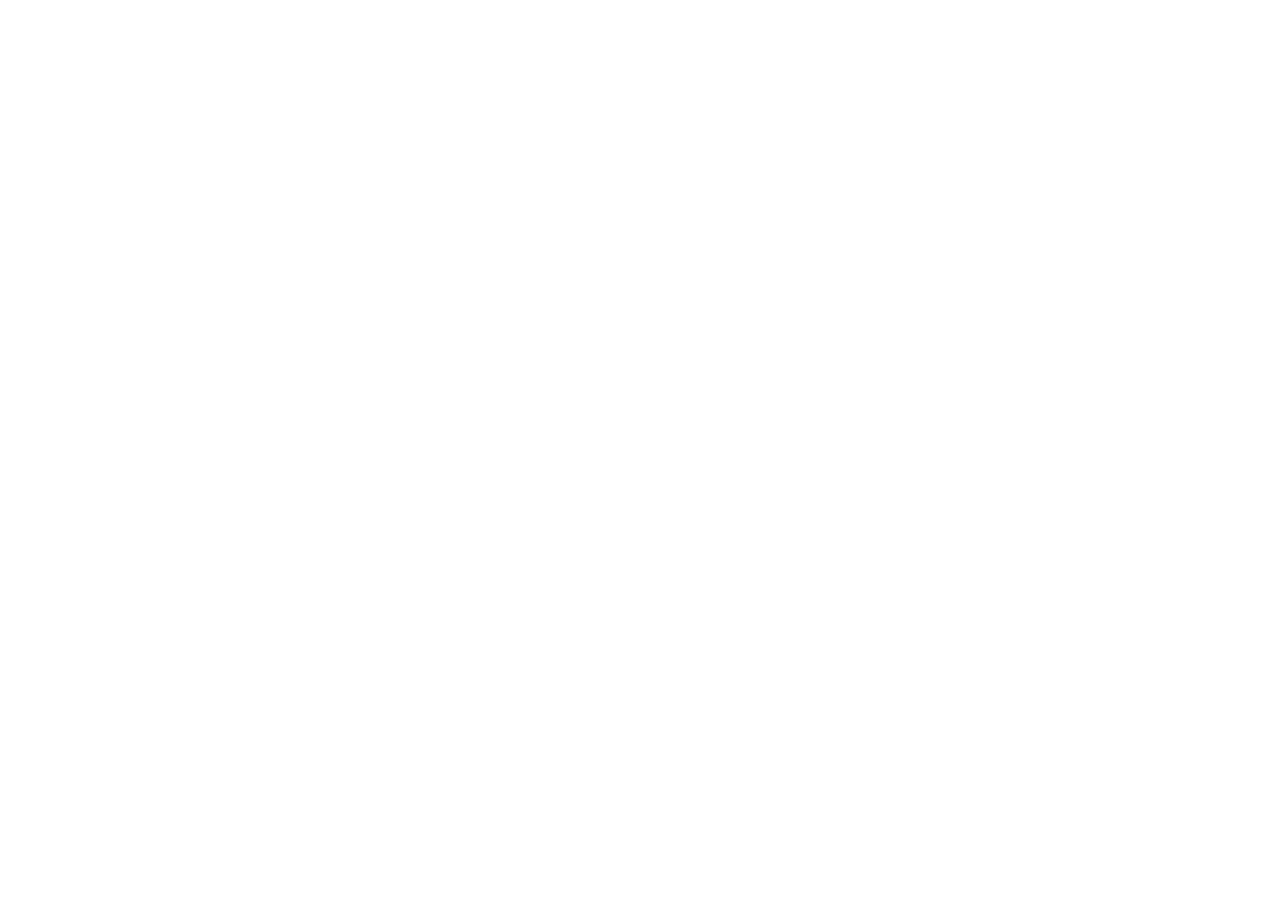
==== portfolio.html @ fffdc860 "название страници" ====
<!DOCTYPE html>
<html lang="en">
  <head>
    <meta charset="UTF-8" />
    <meta http-equiv="X-UA-Compatible" content="IE=edge" />
    <meta name="viewport" content="width=device-width, initial-scale=1.0" />
    <title>Портфолио</title>
  </head>
  <body></body>
</html>
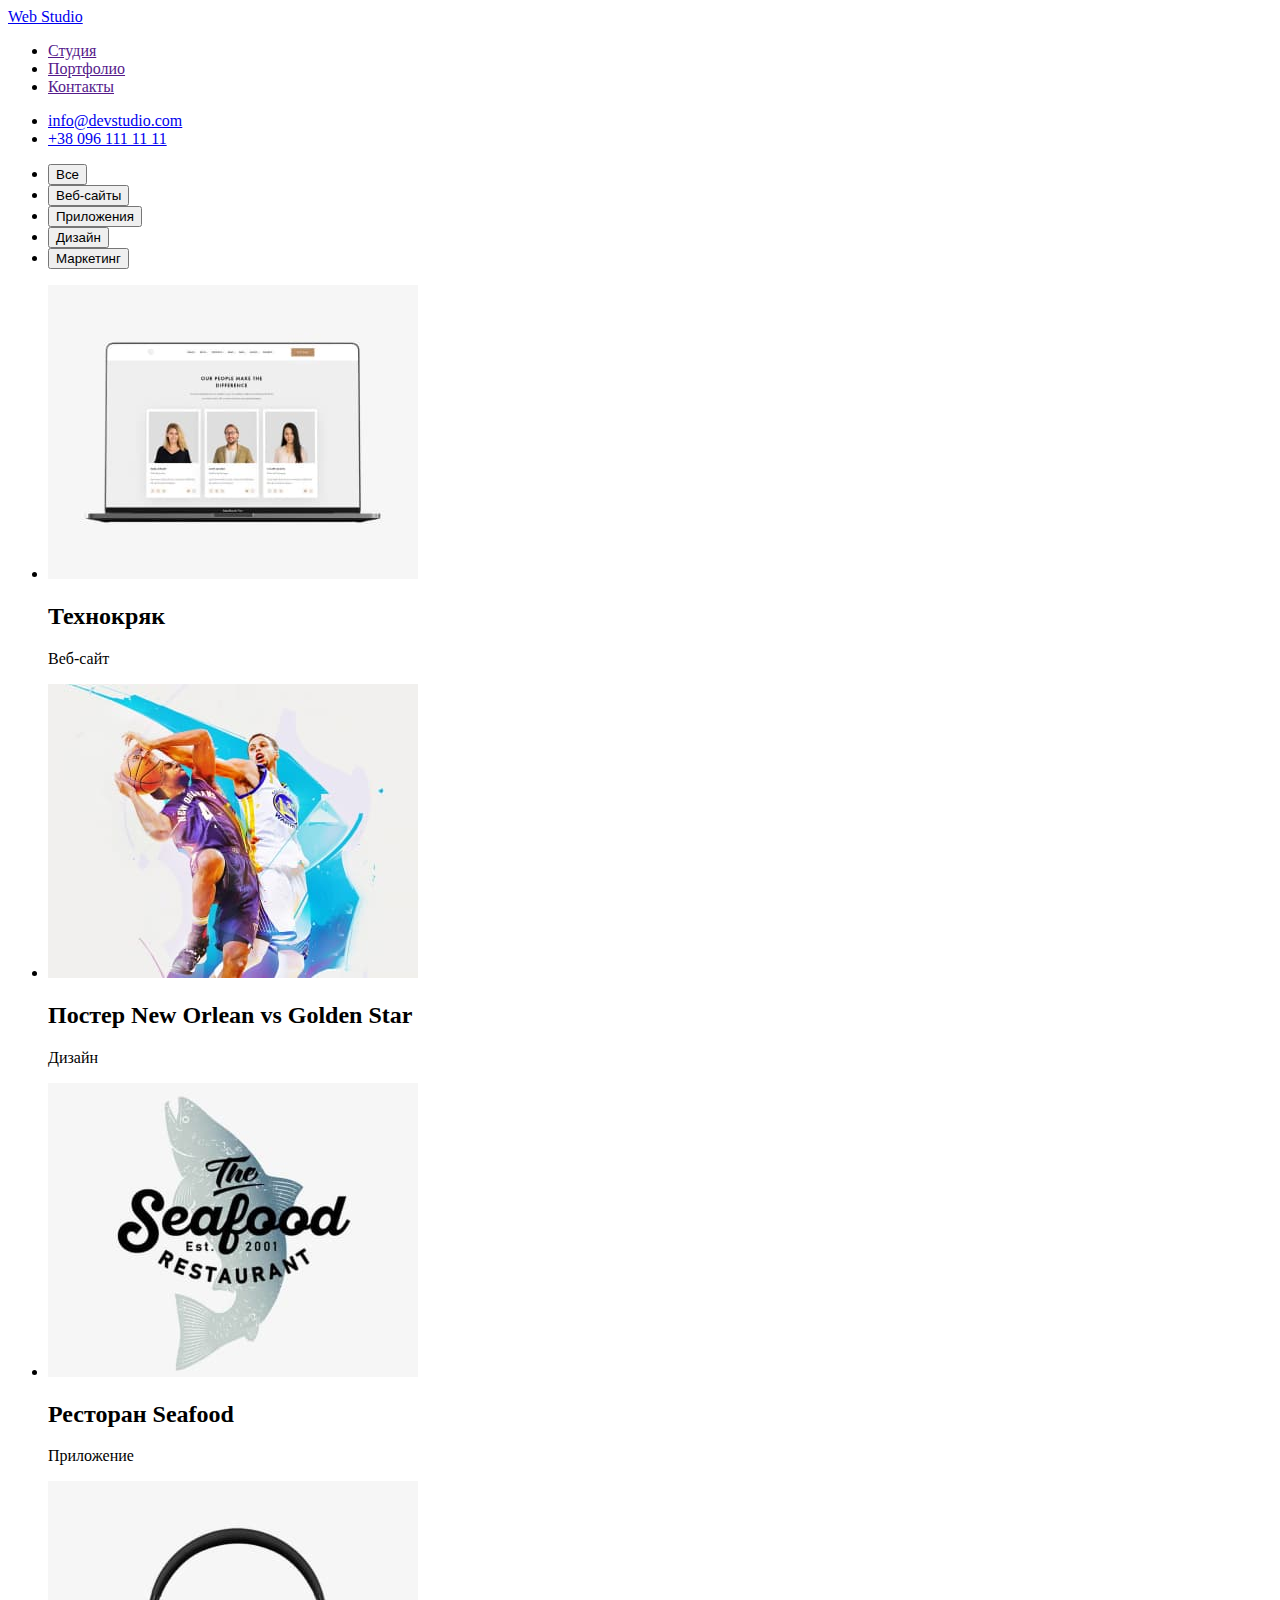
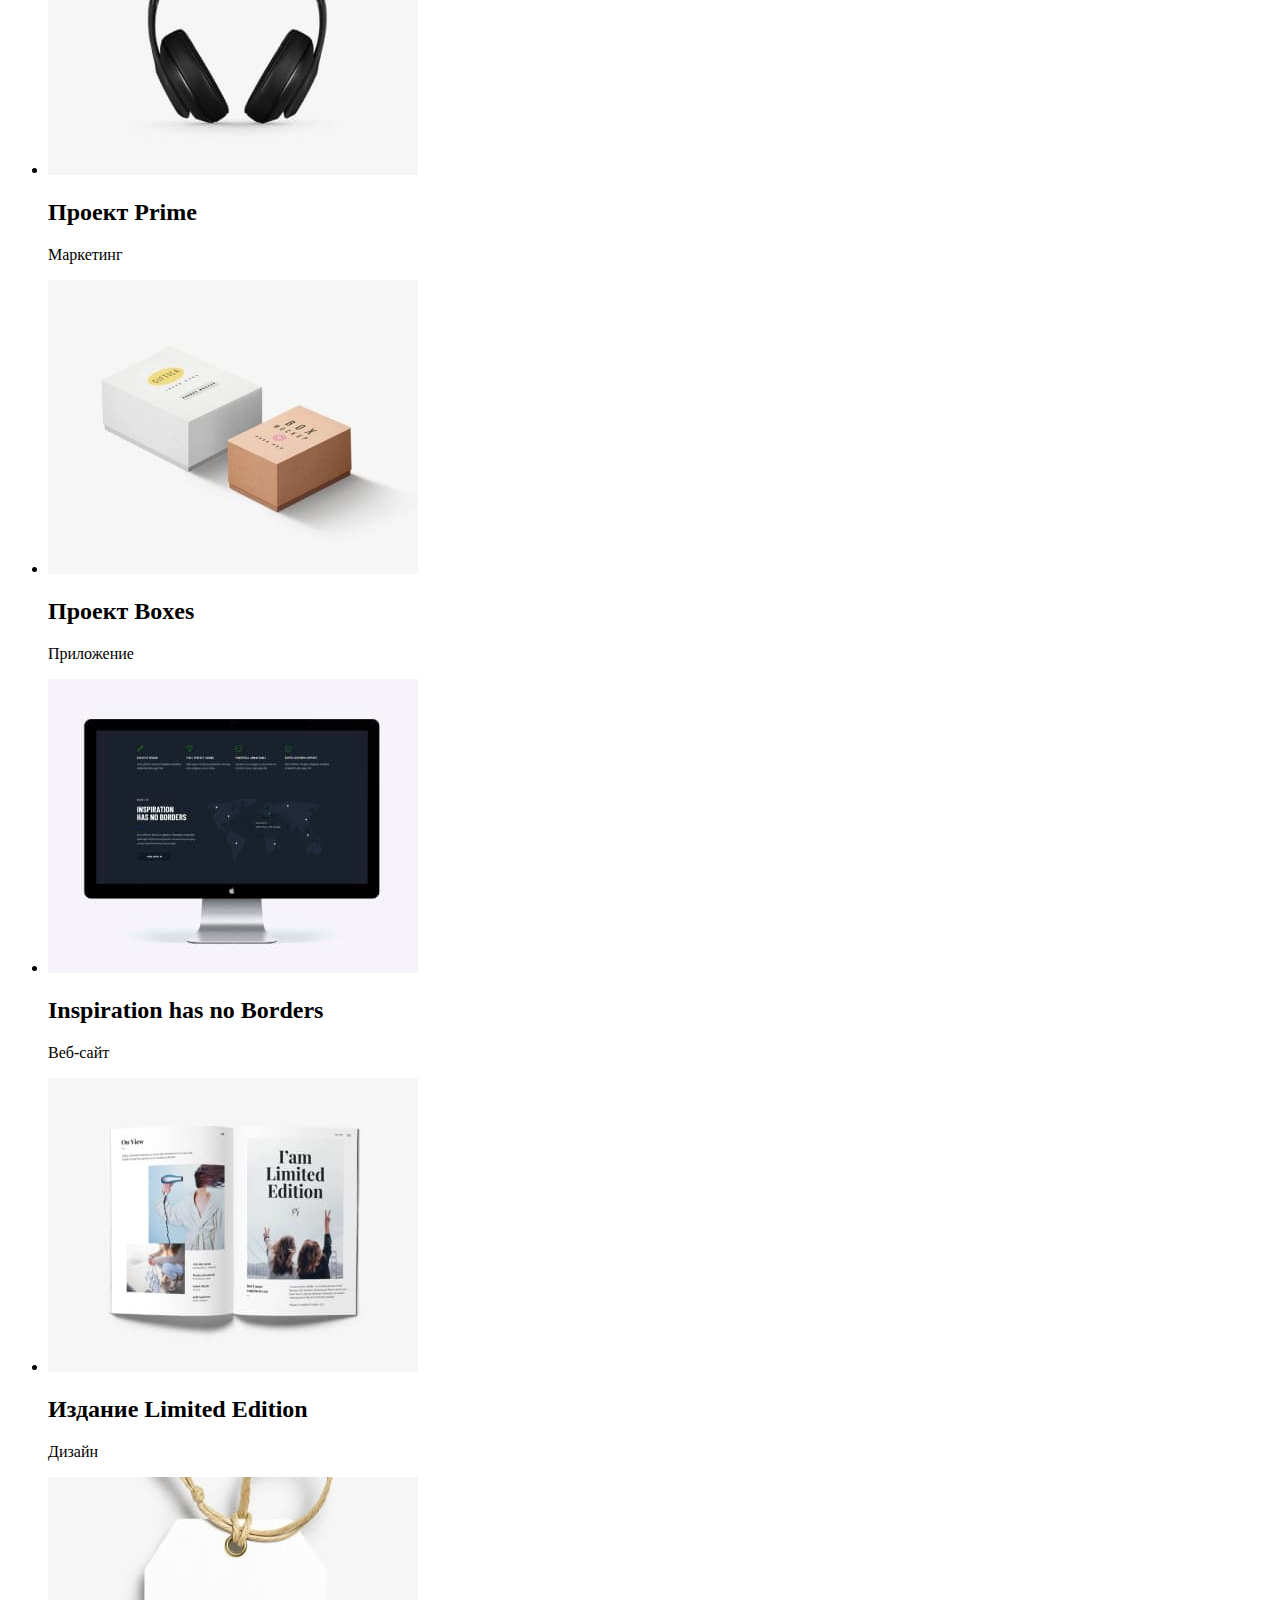
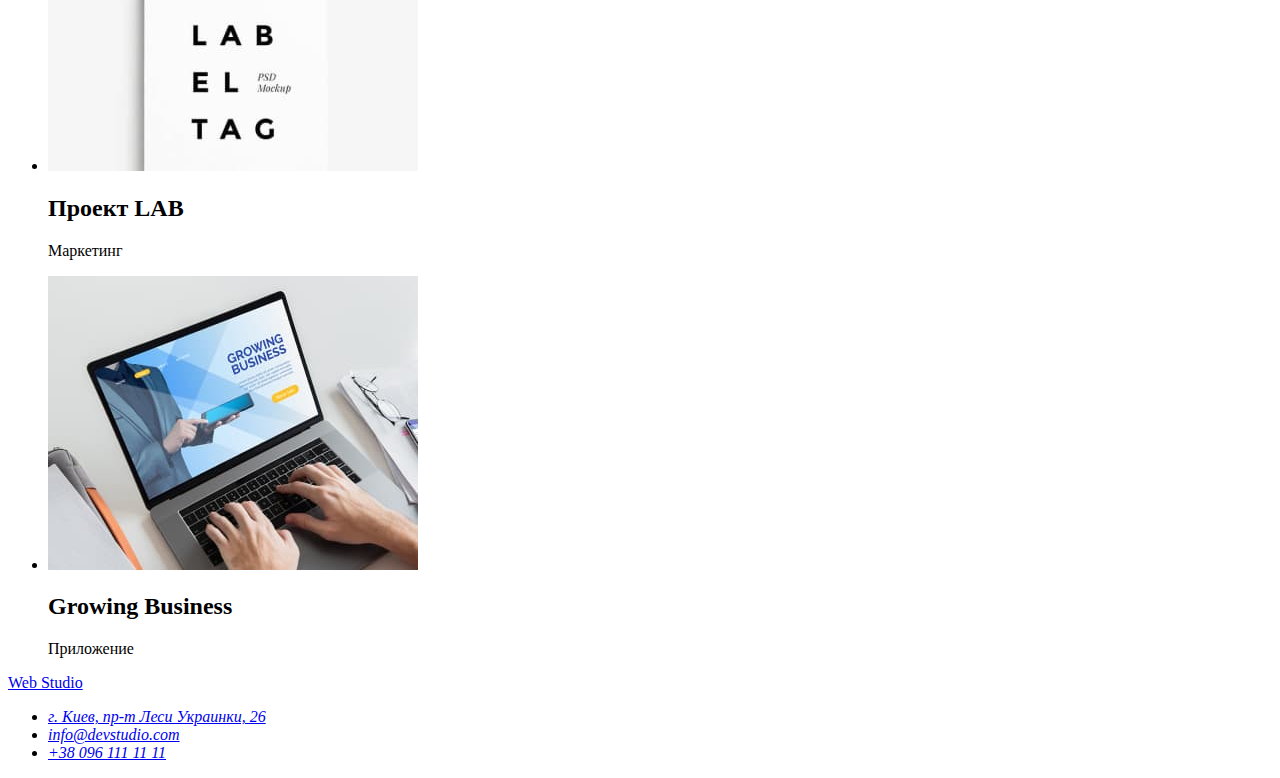
==== commit 1a9ee59e: "добавились картинки" ====
--- a/portfolio.html
+++ b/portfolio.html
@@ -1,10 +1,99 @@
 <!DOCTYPE html>
-<html lang="en">
+<html lang="ru">
   <head>
     <meta charset="UTF-8" />
     <meta http-equiv="X-UA-Compatible" content="IE=edge" />
     <meta name="viewport" content="width=device-width, initial-scale=1.0" />
     <title>Портфолио</title>
   </head>
-  <body></body>
+  <body>
+    <!--шапка сайта-->
+    <header>
+      <nav>
+        <a href="/">Web Studio</a>
+        <ul>
+          <li><a href="">Студия</a></li>
+          <li><a href="">Портфолио</a></li>
+          <li><a href="">Контакты</a></li>
+        </ul>
+      </nav>
+      <ul>
+        <li><a href="mailto:info@devstudio.com">info@devstudio.com</a></li>
+        <li><a href="tel:+380961111111">+38 096 111 11 11</a></li>
+      </ul>
+    </header>
+    <!--секция фото-->
+    <section>
+      <ul>
+        <li><button type="button">Все</button></li>
+        <li><button type="button">Веб-сайты</button></li>
+        <li><button type="button">Приложения</button></li>
+        <li><button type="button">Дизайн</button></li>
+        <li><button type="button">Маркетинг</button></li>
+      </ul>
+      <ul>
+        <li>
+          <img src="./images/port1.jpg" alt="ноутбук" width="370" />
+          <h2>Технокряк</h2>
+          <p>Веб-сайт</p>
+        </li>
+        <li>
+          <img src="./images/port2.jpg" alt="парни играющие в баскетбол" width="370" />
+          <h2>Постер New Orlean vs Golden Star</h2>
+          <p>Дизайн</p>
+        </li>
+        <li>
+          <img src="./images/port3.jpg" alt="лого ресторана морепродуктов" width="370" />
+          <h2>Ресторан Seafood</h2>
+          <p>Приложение</p>
+        </li>
+        <li>
+          <img src="./images/port4.jpg" alt="наушники" width="370" />
+          <h2>Проект Prime</h2>
+          <p>Маркетинг</p>
+        </li>
+        <li>
+          <img src="./images/port5.jpg" alt="коробки" width="370" />
+          <h2>Проект Boxes</h2>
+          <p>Приложение</p>
+        </li>
+        <li>
+          <img src="./images/port6.jpg" alt="монитор компьютера" width="370" />
+          <h2>Inspiration has no Borders</h2>
+          <p>Веб-сайт</p>
+        </li>
+        <li>
+          <img src="./images/port7.jpg" alt="журнал" width="370" />
+          <h2>Издание Limited Edition</h2>
+          <p>Дизайн</p>
+        </li>
+        <li>
+          <img src="./images/port8.jpg" alt="бирка" width="370" />
+          <h2>Проект LAB</h2>
+          <p>Маркетинг</p>
+        </li>
+        <li>
+          <img src="./images/port9.jpg" alt="руки печатают на ноутбуке" width="370" />
+          <h2>Growing Business</h2>
+          <p>Приложение</p>
+        </li>
+      </ul>
+    </section>
+    <!--подвал-->
+    <footer>
+      <a href="/">Web Studio</a>
+      <address>
+        <ul>
+          <li>
+            <a
+              href="https://www.google.com.ua/maps/place/%D0%B1%D1%83%D0%BB.+%D0%9B%D0%B5%D1%81%D0%B8+%D0%A3%D0%BA%D1%80%D0%B0%D0%B8%D0%BD%D0%BA%D0%B8,+26,+%D0%9A%D0%B8%D0%B5%D0%B2,+02000/@50.4265841,30.5361971,17z/data=!3m1!4b1!4m5!3m4!1s0x40d4cf0e033ecbe9:0x57a4dffefec77da0!8m2!3d50.4265807!4d30.5383858?hl=ru"
+              >г. Киев, пр-т Леси Украинки, 26</a
+            >
+          </li>
+          <li><a href="mailto:info@devstudio.com">info@devstudio.com</a></li>
+          <li><a href="tel:+380961111111">+38 096 111 11 11</a></li>
+        </ul>
+      </address>
+    </footer>
+  </body>
 </html>
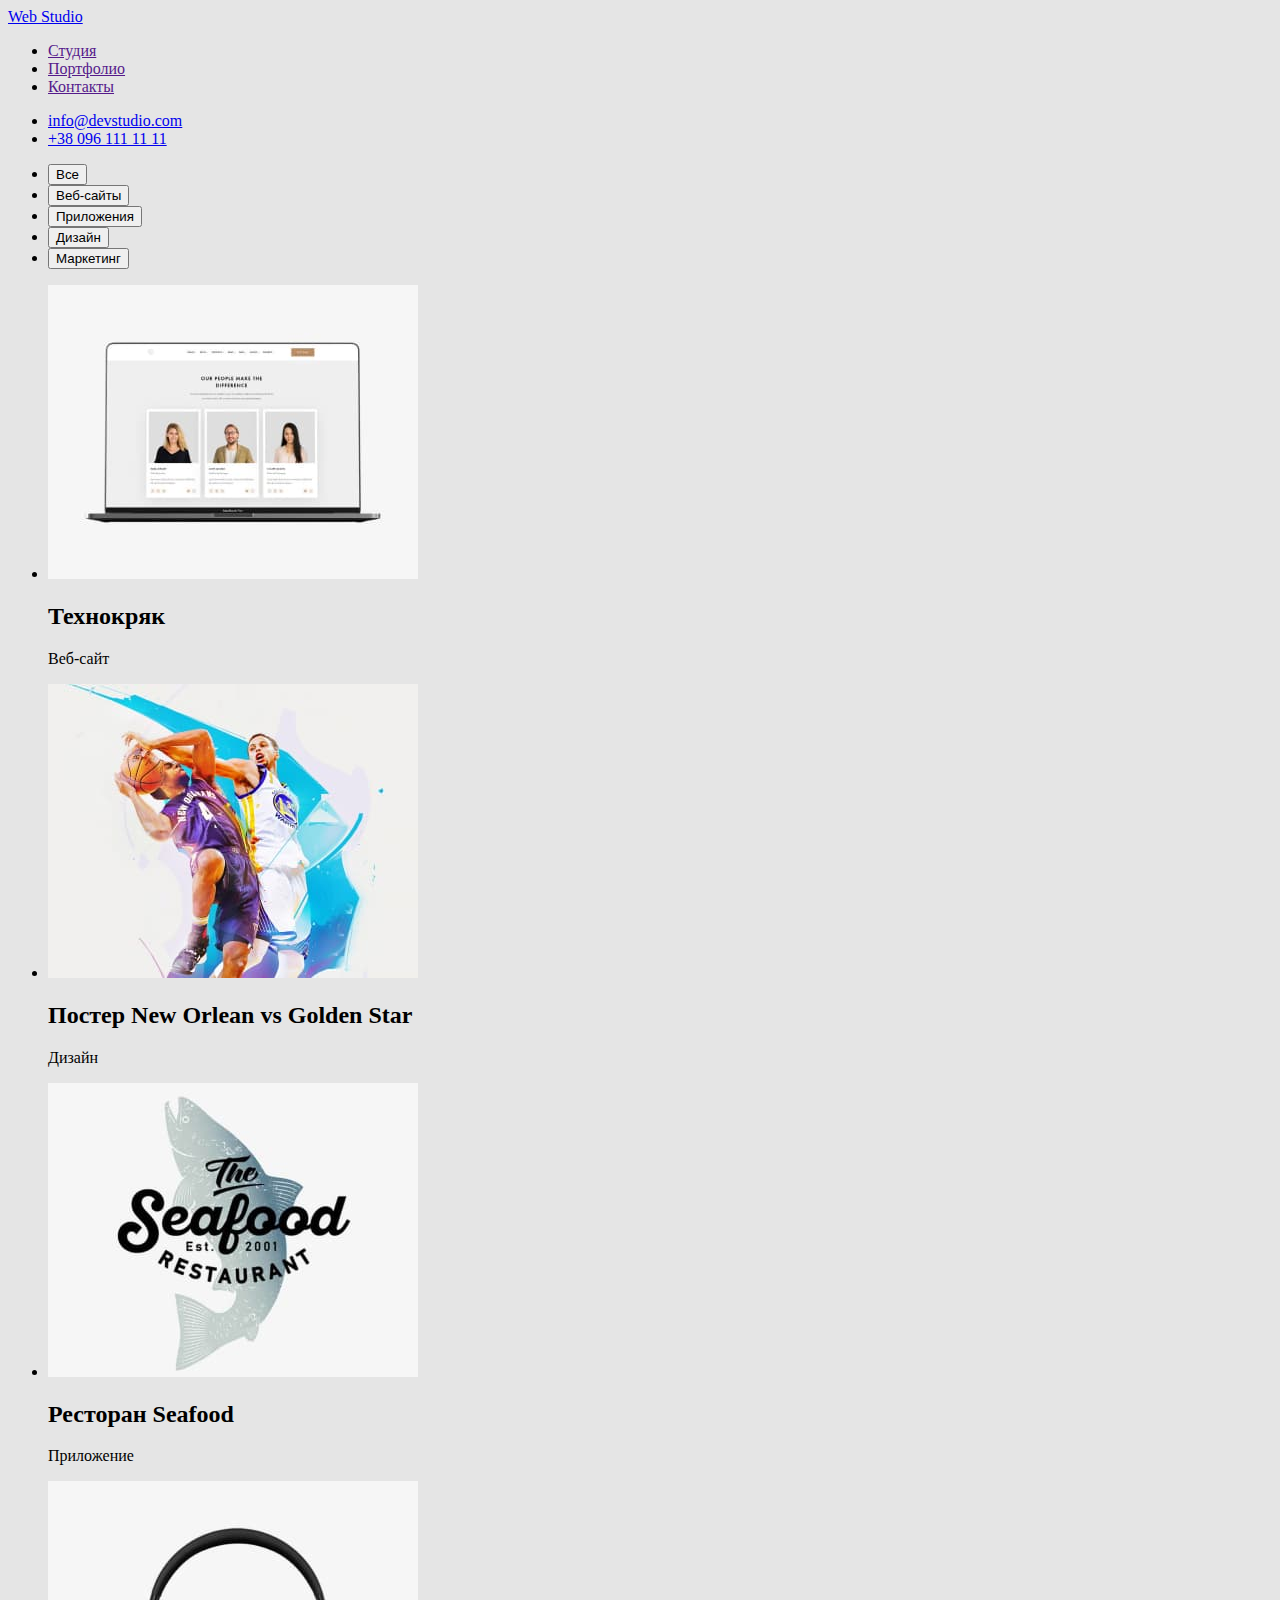
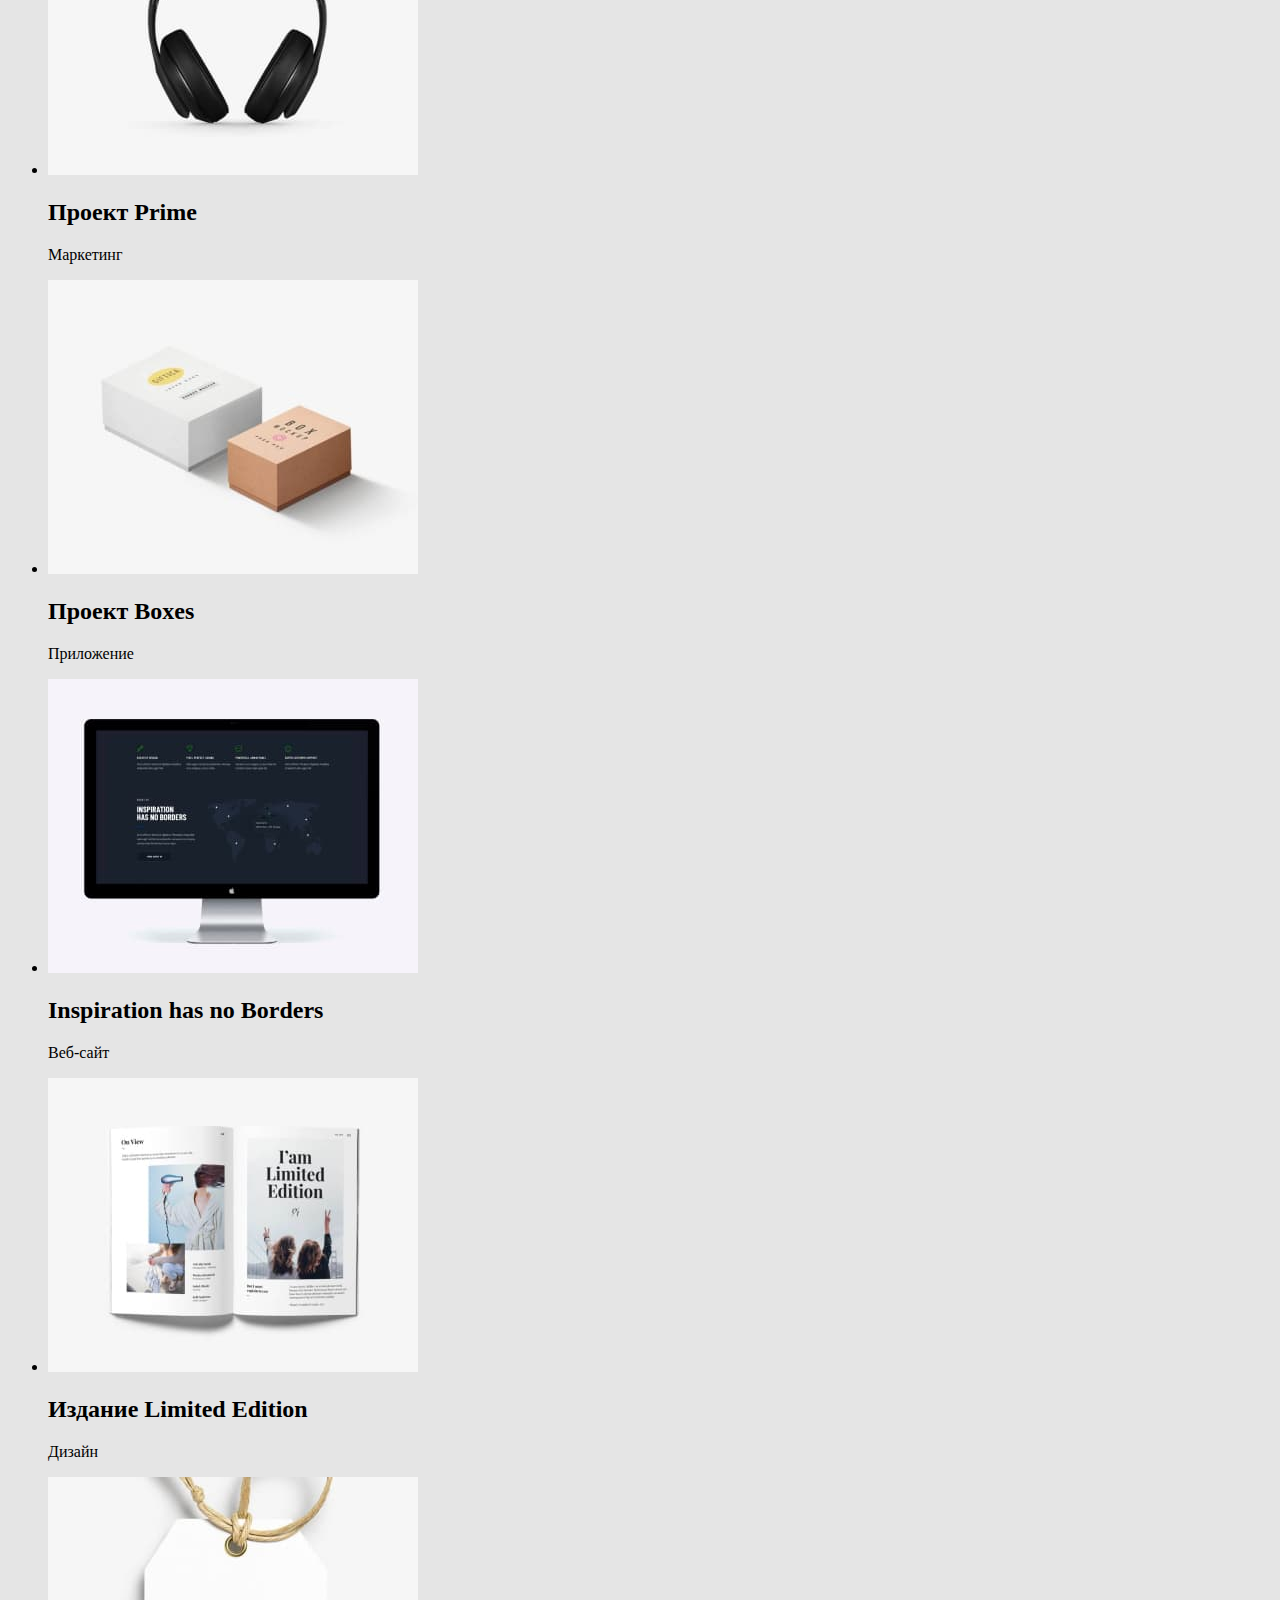
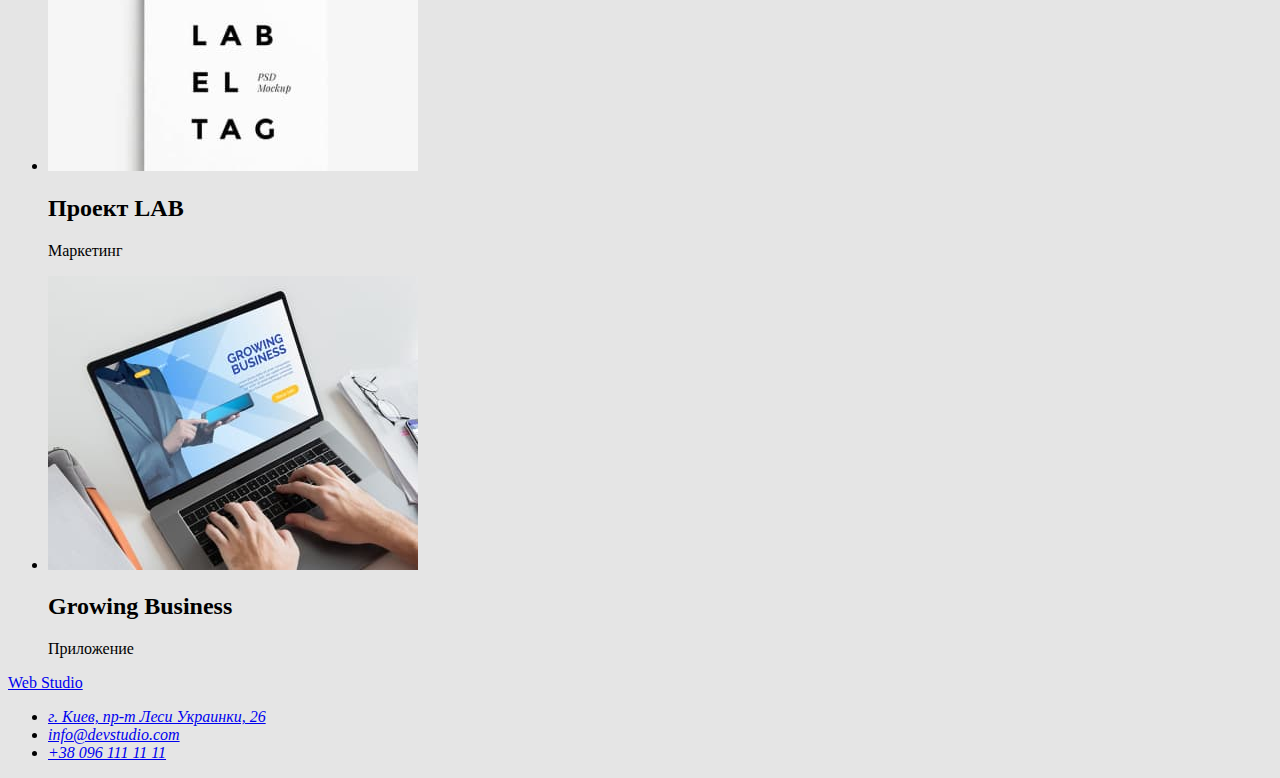
==== commit bf447622: "подключение css" ====
--- a/portfolio.html
+++ b/portfolio.html
@@ -5,6 +5,7 @@
     <meta http-equiv="X-UA-Compatible" content="IE=edge" />
     <meta name="viewport" content="width=device-width, initial-scale=1.0" />
     <title>Портфолио</title>
+    <link rel="stylesheet" href="./css/styles.css" />
   </head>
   <body>
     <!--шапка сайта-->
@@ -24,6 +25,8 @@
     </header>
     <!--секция фото-->
     <section>
+      <!-- заголовок скрыт -->
+      <h1 hidden>Наши проекты</h1>
       <ul>
         <li><button type="button">Все</button></li>
         <li><button type="button">Веб-сайты</button></li>
--- a/css/styles.css
+++ b/css/styles.css
@@ -0,0 +1,18 @@
+/* hero #ffffff */
+/* #212121 section title */
+/* text #757575 
+button color #2196F3 and header nav 
+
+footer #ffffff 60%
+fill footer and hero #2F303A
+*/
+
+/* font roboto */
+:root {
+  --primery-text-color: #212121;
+  --second-text-color: #757575;
+}
+
+body {
+  background-color: #e5e5e5;
+}
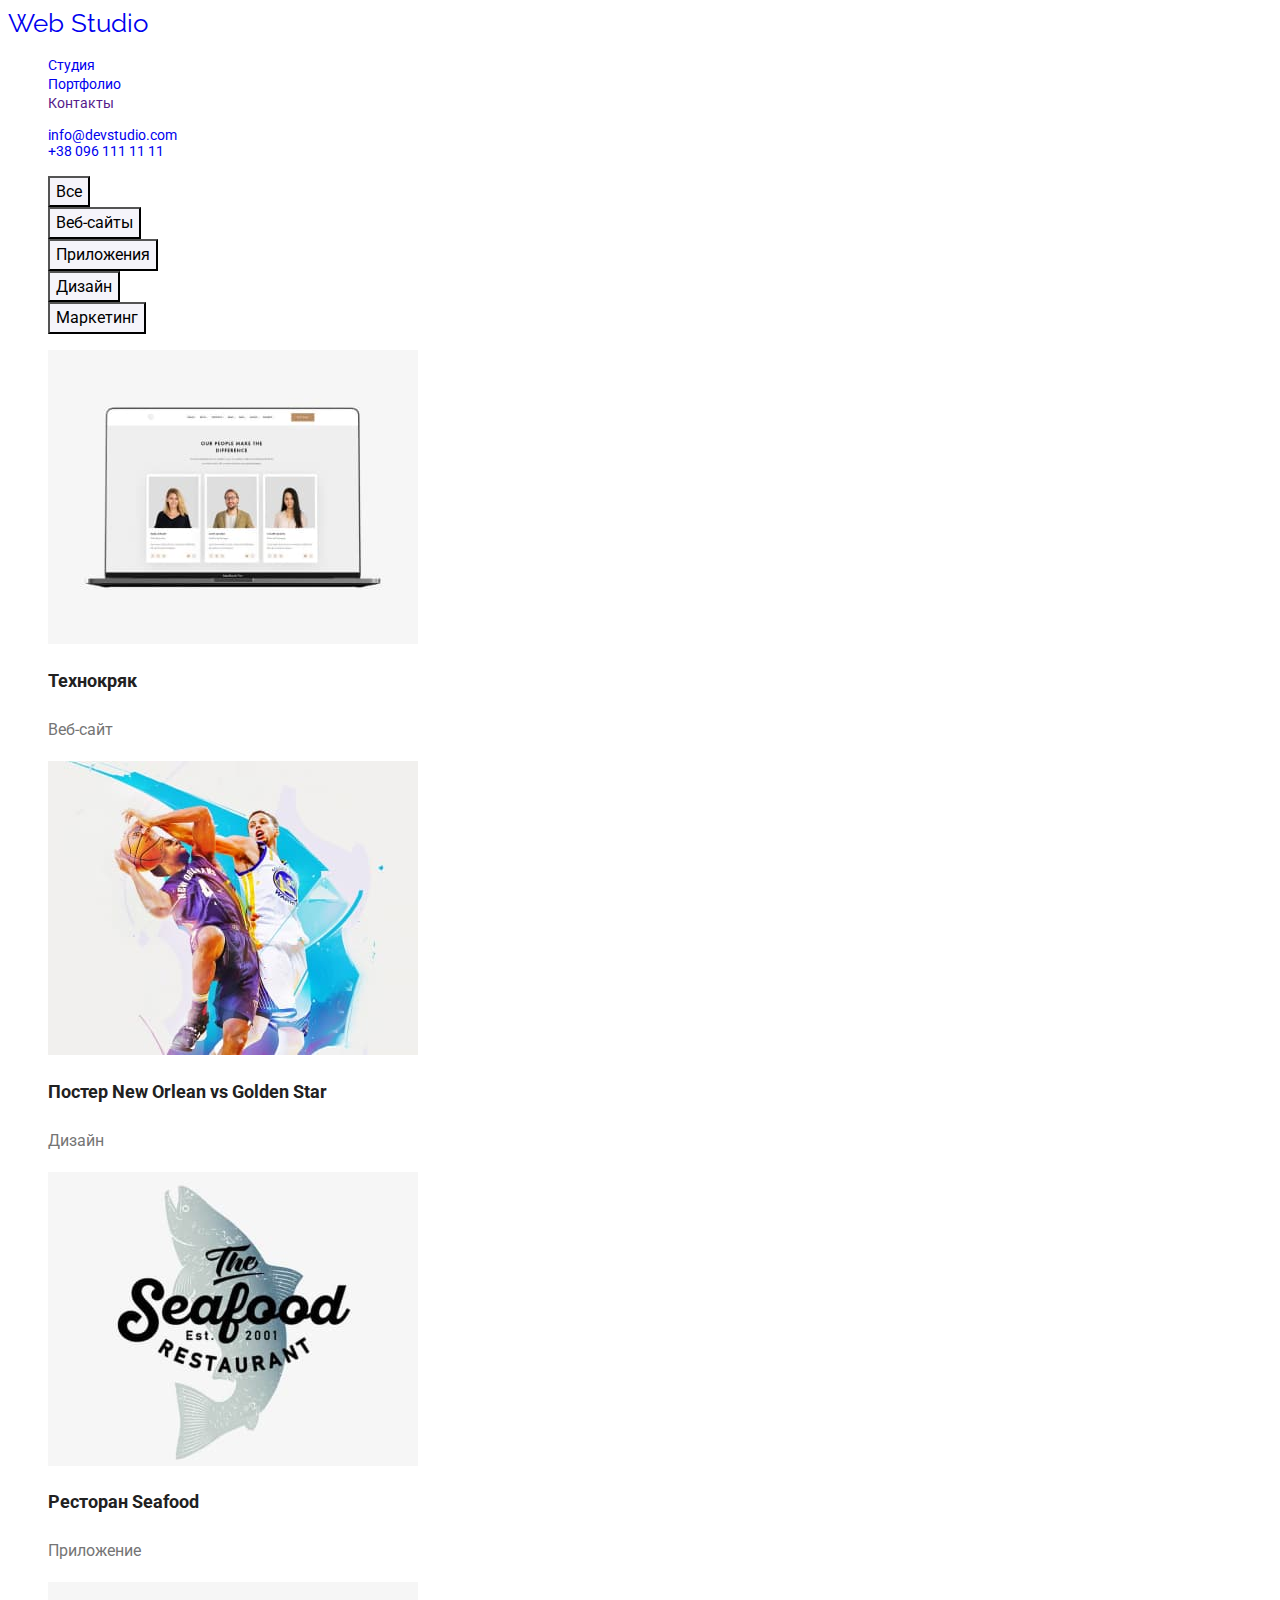
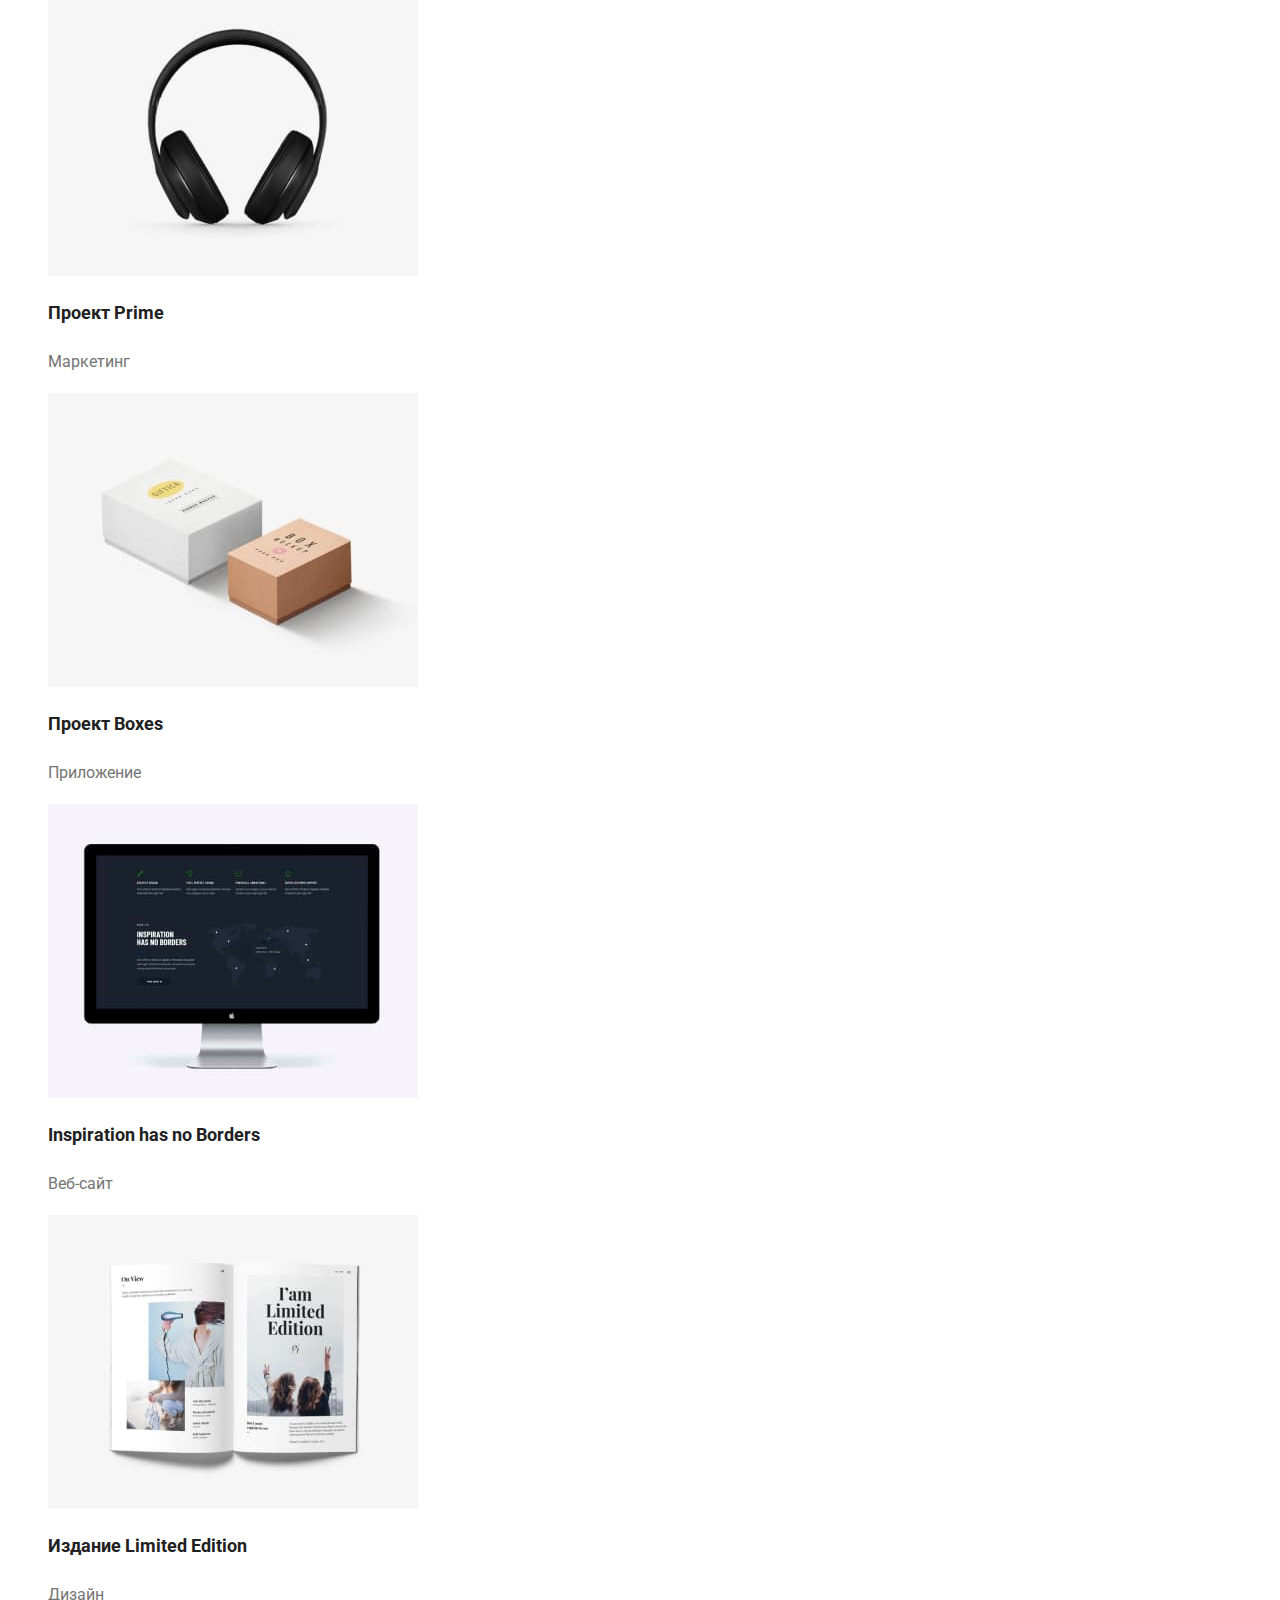
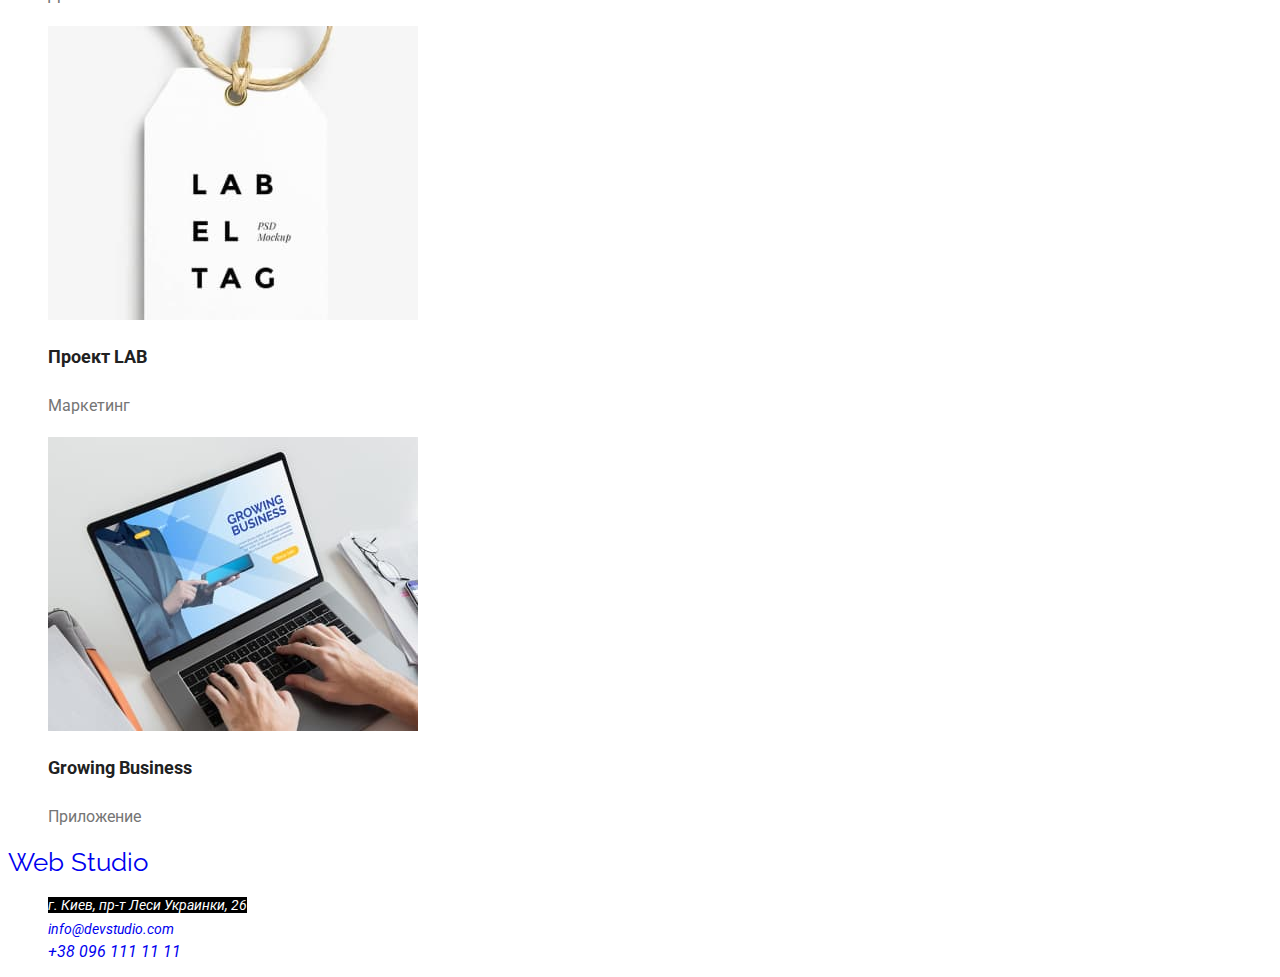
==== commit 4f6672a1: "finish css" ====
--- a/portfolio.html
+++ b/portfolio.html
@@ -5,96 +5,124 @@
     <meta http-equiv="X-UA-Compatible" content="IE=edge" />
     <meta name="viewport" content="width=device-width, initial-scale=1.0" />
     <title>Портфолио</title>
+    <link rel="preconnect" href="https://fonts.googleapis.com" />
+    <link rel="preconnect" href="https://fonts.gstatic.com" crossorigin />
+    <link
+      href="https://fonts.googleapis.com/css2?family=Raleway:wght@700&family=Roboto:wght@400;500;700;900&display=swap"
+      rel="stylesheet"
+    />
     <link rel="stylesheet" href="./css/styles.css" />
   </head>
   <body>
     <!--шапка сайта-->
     <header>
-      <nav>
-        <a href="/">Web Studio</a>
-        <ul>
-          <li><a href="">Студия</a></li>
-          <li><a href="">Портфолио</a></li>
-          <li><a href="">Контакты</a></li>
+      <nav class="site-nav">
+        <a href="/" class="logo link">Web Studio</a>
+        <ul class="header">
+          <li class="header-item list"><a href="./index.html" class="nav link">Студия</a></li>
+          <li class="header-item list">
+            <a href="./portfolio.html" class="nav link">Портфолио</a>
+          </li>
+          <li class="header-item list"><a href="" class="nav link">Контакты</a></li>
         </ul>
       </nav>
-      <ul>
-        <li><a href="mailto:info@devstudio.com">info@devstudio.com</a></li>
-        <li><a href="tel:+380961111111">+38 096 111 11 11</a></li>
+      <ul class="header-tel-mail">
+        <li class="header-item-mail list">
+          <a href="mailto:info@devstudio.com " class="header-link-mail link">info@devstudio.com</a>
+        </li>
+        <li class="heder-item-tel list">
+          <a href="tel:+380961111111" class="header-link-tel link">+38 096 111 11 11</a>
+        </li>
       </ul>
     </header>
-    <!--секция фото-->
-    <section>
-      <!-- заголовок скрыт -->
-      <h1 hidden>Наши проекты</h1>
-      <ul>
-        <li><button type="button">Все</button></li>
-        <li><button type="button">Веб-сайты</button></li>
-        <li><button type="button">Приложения</button></li>
-        <li><button type="button">Дизайн</button></li>
-        <li><button type="button">Маркетинг</button></li>
-      </ul>
-      <ul>
-        <li>
-          <img src="./images/port1.jpg" alt="ноутбук" width="370" />
-          <h2>Технокряк</h2>
-          <p>Веб-сайт</p>
-        </li>
-        <li>
-          <img src="./images/port2.jpg" alt="парни играющие в баскетбол" width="370" />
-          <h2>Постер New Orlean vs Golden Star</h2>
-          <p>Дизайн</p>
-        </li>
-        <li>
-          <img src="./images/port3.jpg" alt="лого ресторана морепродуктов" width="370" />
-          <h2>Ресторан Seafood</h2>
-          <p>Приложение</p>
-        </li>
-        <li>
-          <img src="./images/port4.jpg" alt="наушники" width="370" />
-          <h2>Проект Prime</h2>
-          <p>Маркетинг</p>
-        </li>
-        <li>
-          <img src="./images/port5.jpg" alt="коробки" width="370" />
-          <h2>Проект Boxes</h2>
-          <p>Приложение</p>
-        </li>
-        <li>
-          <img src="./images/port6.jpg" alt="монитор компьютера" width="370" />
-          <h2>Inspiration has no Borders</h2>
-          <p>Веб-сайт</p>
-        </li>
-        <li>
-          <img src="./images/port7.jpg" alt="журнал" width="370" />
-          <h2>Издание Limited Edition</h2>
-          <p>Дизайн</p>
-        </li>
-        <li>
-          <img src="./images/port8.jpg" alt="бирка" width="370" />
-          <h2>Проект LAB</h2>
-          <p>Маркетинг</p>
-        </li>
-        <li>
-          <img src="./images/port9.jpg" alt="руки печатают на ноутбуке" width="370" />
-          <h2>Growing Business</h2>
-          <p>Приложение</p>
-        </li>
-      </ul>
-    </section>
+    <main>
+      <!--секция фото-->
+      <section>
+        <!-- заголовок скрыт -->
+        <h1 class="visually-hidden">Наши проекты</h1>
+        <ul class="projects-btn">
+          <li class="button-item list"><button type="button" class="button-link">Все</button></li>
+          <li class="button-item list">
+            <button type="button" class="button-link">Веб-сайты</button>
+          </li>
+          <li class="button-item list">
+            <button type="button" class="button-link">Приложения</button>
+          </li>
+          <li class="button-item list">
+            <button type="button" class="button-link">Дизайн</button>
+          </li>
+          <li class="button-item list">
+            <button type="button" class="button-link">Маркетинг</button>
+          </li>
+        </ul>
+        <!-- секция с фото -->
+        <ul>
+          <li class="project-list list">
+            <img src="./images/port1.jpg" alt="ноутбук" width="370" />
+            <h2 class="project-title">Технокряк</h2>
+            <p class="projects-text">Веб-сайт</p>
+          </li>
+          <li class="project-list list">
+            <img src="./images/port2.jpg" alt="парни играющие в баскетбол" width="370" />
+            <h2 class="project-title">Постер New Orlean vs Golden Star</h2>
+            <p class="projects-text">Дизайн</p>
+          </li>
+          <li class="project-list list">
+            <img src="./images/port3.jpg" alt="лого ресторана морепродуктов" width="370" />
+            <h2 class="project-title">Ресторан Seafood</h2>
+            <p class="projects-text">Приложение</p>
+          </li>
+          <li class="project-list list">
+            <img src="./images/port4.jpg" alt="наушники" width="370" />
+            <h2 class="project-title">Проект Prime</h2>
+            <p class="projects-text">Маркетинг</p>
+          </li>
+          <li class="project-list list">
+            <img src="./images/port5.jpg" alt="коробки" width="370" />
+            <h2 class="project-title">Проект Boxes</h2>
+            <p class="projects-text">Приложение</p>
+          </li>
+          <li class="project-list list">
+            <img src="./images/port6.jpg" alt="монитор компьютера" width="370" />
+            <h2 class="project-title">Inspiration has no Borders</h2>
+            <p class="projects-text">Веб-сайт</p>
+          </li>
+          <li class="project-list list">
+            <img src="./images/port7.jpg" alt="журнал" width="370" />
+            <h2 class="project-title">Издание Limited Edition</h2>
+            <p class="projects-text">Дизайн</p>
+          </li>
+          <li class="project-list list">
+            <img src="./images/port8.jpg" alt="бирка" width="370" />
+            <h2 class="project-title">Проект LAB</h2>
+            <p class="projects-text">Маркетинг</p>
+          </li>
+          <li class="project-list list">
+            <img src="./images/port9.jpg" alt="руки печатают на ноутбуке" width="370" />
+            <h2 class="project-title">Growing Business</h2>
+            <p class="projects-text">Приложение</p>
+          </li>
+        </ul>
+      </section>
+    </main>
     <!--подвал-->
     <footer>
-      <a href="/">Web Studio</a>
+      <a href="/" class="footer-logo link">Web Studio</a>
       <address>
         <ul>
-          <li>
+          <li class="adress list">
             <a
               href="https://www.google.com.ua/maps/place/%D0%B1%D1%83%D0%BB.+%D0%9B%D0%B5%D1%81%D0%B8+%D0%A3%D0%BA%D1%80%D0%B0%D0%B8%D0%BD%D0%BA%D0%B8,+26,+%D0%9A%D0%B8%D0%B5%D0%B2,+02000/@50.4265841,30.5361971,17z/data=!3m1!4b1!4m5!3m4!1s0x40d4cf0e033ecbe9:0x57a4dffefec77da0!8m2!3d50.4265807!4d30.5383858?hl=ru"
+              class="adress-map link"
               >г. Киев, пр-т Леси Украинки, 26</a
             >
           </li>
-          <li><a href="mailto:info@devstudio.com">info@devstudio.com</a></li>
-          <li><a href="tel:+380961111111">+38 096 111 11 11</a></li>
+          <li class="adress list">
+            <a href="mailto:info@devstudio.com" class="adress-mail link">info@devstudio.com</a>
+          </li>
+          <li class="adress list">
+            <a href="tel:+380961111111" class="adress-mob link">+38 096 111 11 11</a>
+          </li>
         </ul>
       </address>
     </footer>
--- a/css/styles.css
+++ b/css/styles.css
@@ -6,13 +6,142 @@
 footer #ffffff 60%
 fill footer and hero #2F303A
 */
+/* font roboto */
 
-/* font roboto */
 :root {
   --primery-text-color: #212121;
   --second-text-color: #757575;
+  --accent-color: #2196f3;
 }
 
 body {
-  background-color: #e5e5e5;
+  font-family: roboto, sans-serif;
+  color: #212121;
+  background-color: #ffffff;
+  font-size: 16px;
 }
+
+.visually-hidden {
+  position: absolute;
+  white-space: nowrap;
+  width: 1px;
+  height: 1px;
+  overflow: hidden;
+  border: 0;
+  padding: 0;
+  clip: rect(0 0 0 0);
+  clip-path: inset(50%);
+  margin: -1px;
+}
+.logo {
+  font-family: raleway;
+  font-style: 700;
+  font-size: 26px;
+  line-height: 1.19;
+}
+.list {
+  list-style: none;
+}
+.link {
+  text-decoration: none;
+}
+
+.site-nav .nav {
+  font-size: 14px;
+  line-height: 1.14;
+}
+.header-tel-mail {
+  font-size: 14px;
+  line-height: 1.14;
+}
+
+.footer-logo {
+  font-family: raleway;
+  font-style: 700;
+  font-size: 26px;
+  line-height: 1.19;
+}
+.adress-map{
+    background-color: #000000;
+    color: #ffffff;
+    font-style: 400;
+    font-size: 14px;
+    line-height: 1.71;
+}
+.adress-mail {
+    color: rgba(255, 255, 255, 0.6)
+    font-style: 400;
+    font-size: 14px;
+    line-height: 1.71;
+}
+.adress.mob{
+    color: rgba(255, 255, 255, 0.6)
+    font-style: 400;
+    font-size: 14px;
+    line-height: 1.71;  
+}
+/*------------------------------- html------------------------------ */
+.hero {
+  background-color: rgb(77, 57, 57);
+}
+.hero-title {
+  color: #ffffff;
+  font-size: 44px;
+  line-height: 1.36px;
+  text-align: center;
+}
+.btn-hero {
+  color: #ffffff;
+  background-color: var(--accent-color);
+  font-size: 16px;
+}
+.about-title {
+  font-style: 700;
+  font-size: 14px;
+  line-height: 1.14;
+}
+.about-text {
+  color: var(--second-text-color);
+  font-size: 14px;
+  line-height: 1.71;
+}
+.section-title {
+  font-style: 700;
+  font-size: 36px;
+  line-height: 1.16;
+}
+.section-name {
+  font-style: 500;
+  font-size: 16px;
+  line-height: 1.18;
+}
+.section-descrp {
+  color: var(--second-text-color);
+  font-style: 400;
+  line-height: 1.18;
+}
+/*--------------------------- portfolio.html---------------------------- */
+.button-link {
+  font-family: inherit;
+  background-color: #f5f4fa;
+  font-size: 16px;
+  line-height: 1.6;
+}
+.button-link:hover {
+  background-color: var(--accent-color);
+}
+.button-link:focus {
+  background-color: var(--accent-color);
+}
+
+.project-title {
+  font-style: 700;
+  font-size: 18px;
+  line-height: 2;
+}
+.projects-text {
+  color: var(--second-text-color);
+  font-style: 400;
+  font-size: 16px;
+  line-height: 1.87;
+}
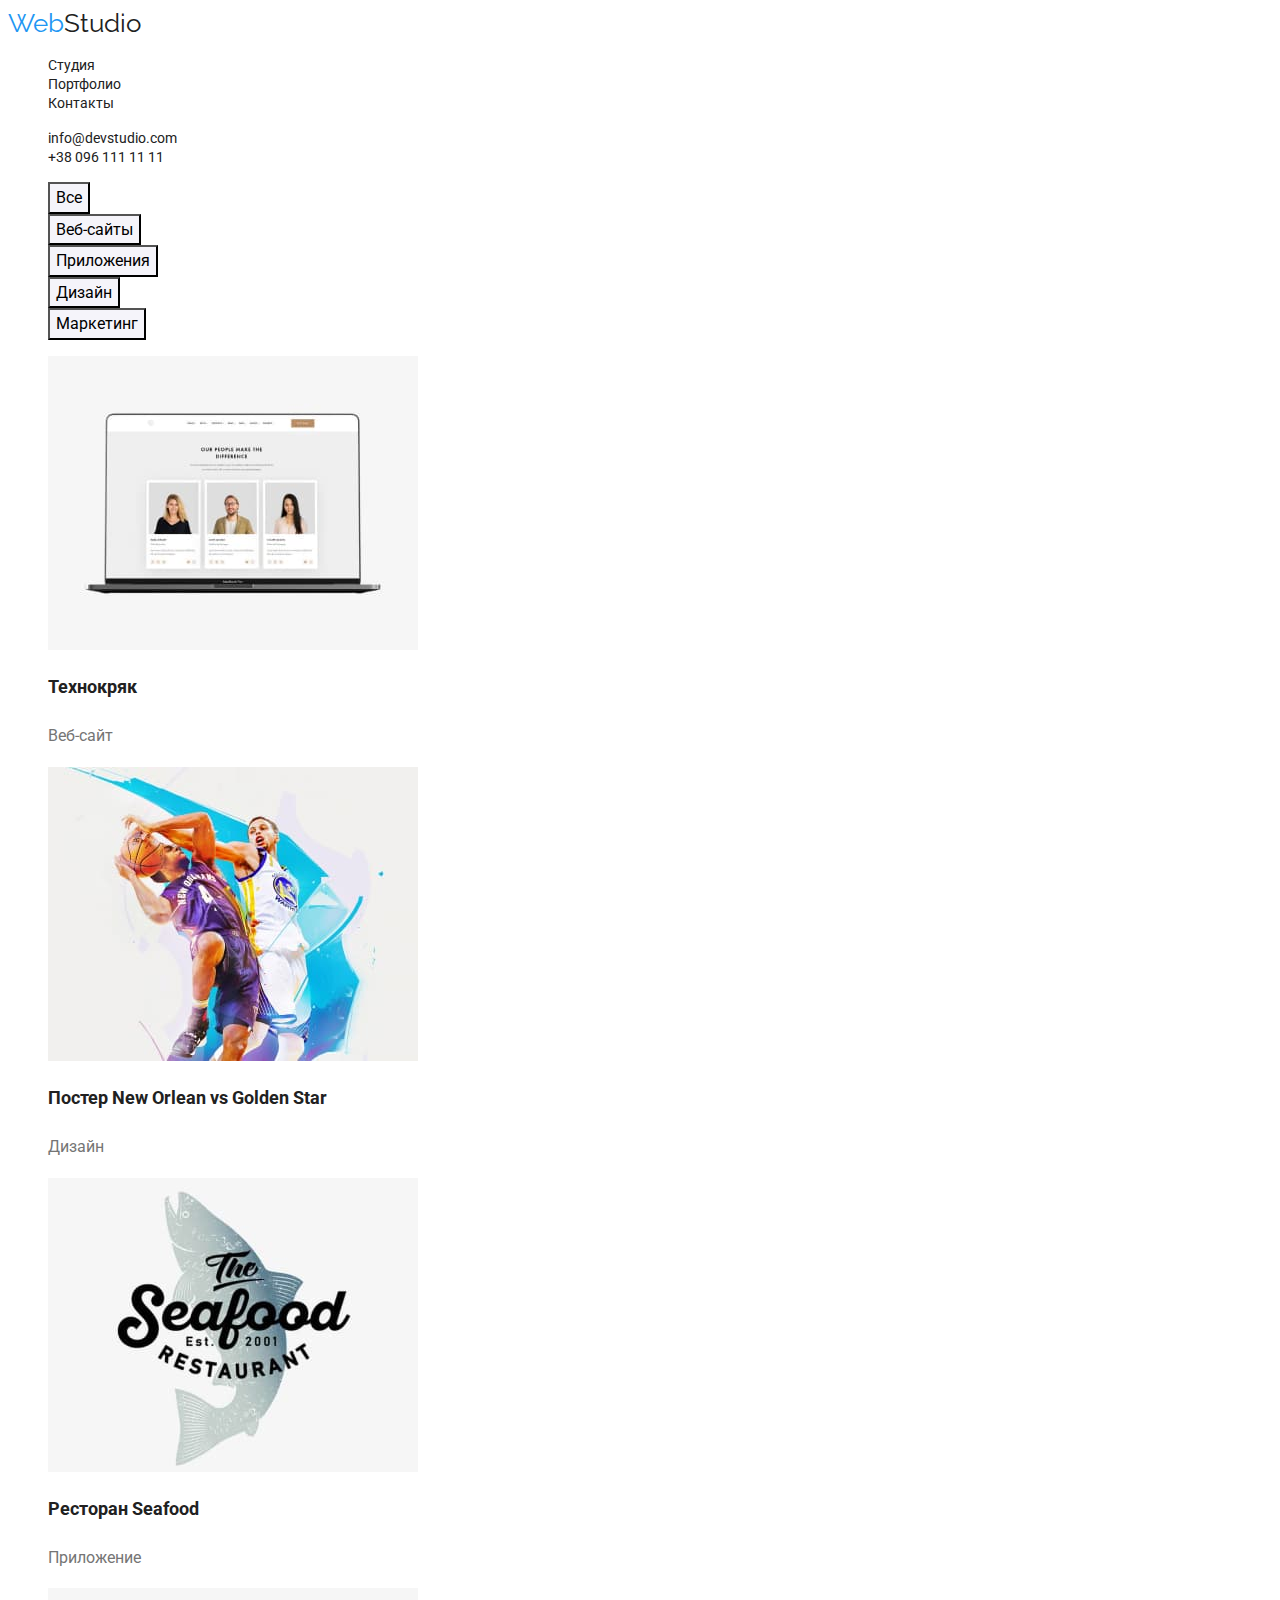
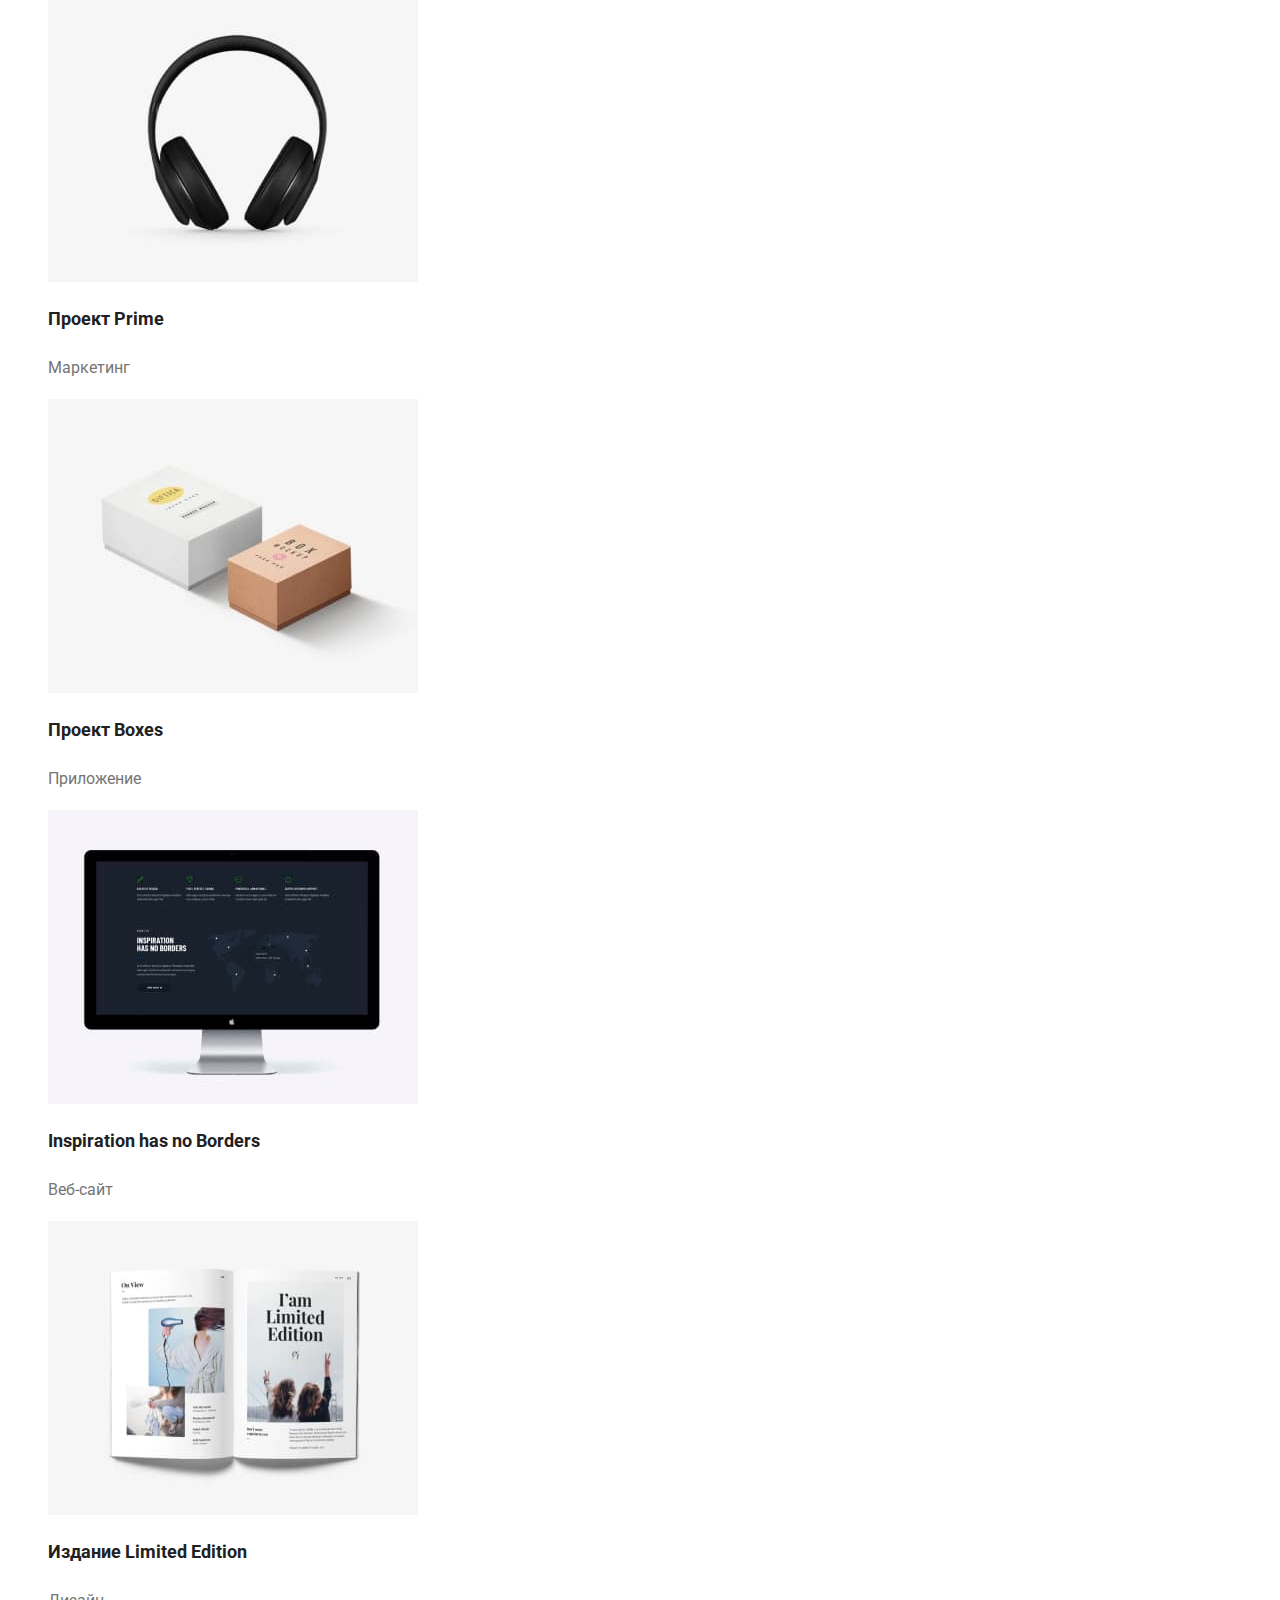
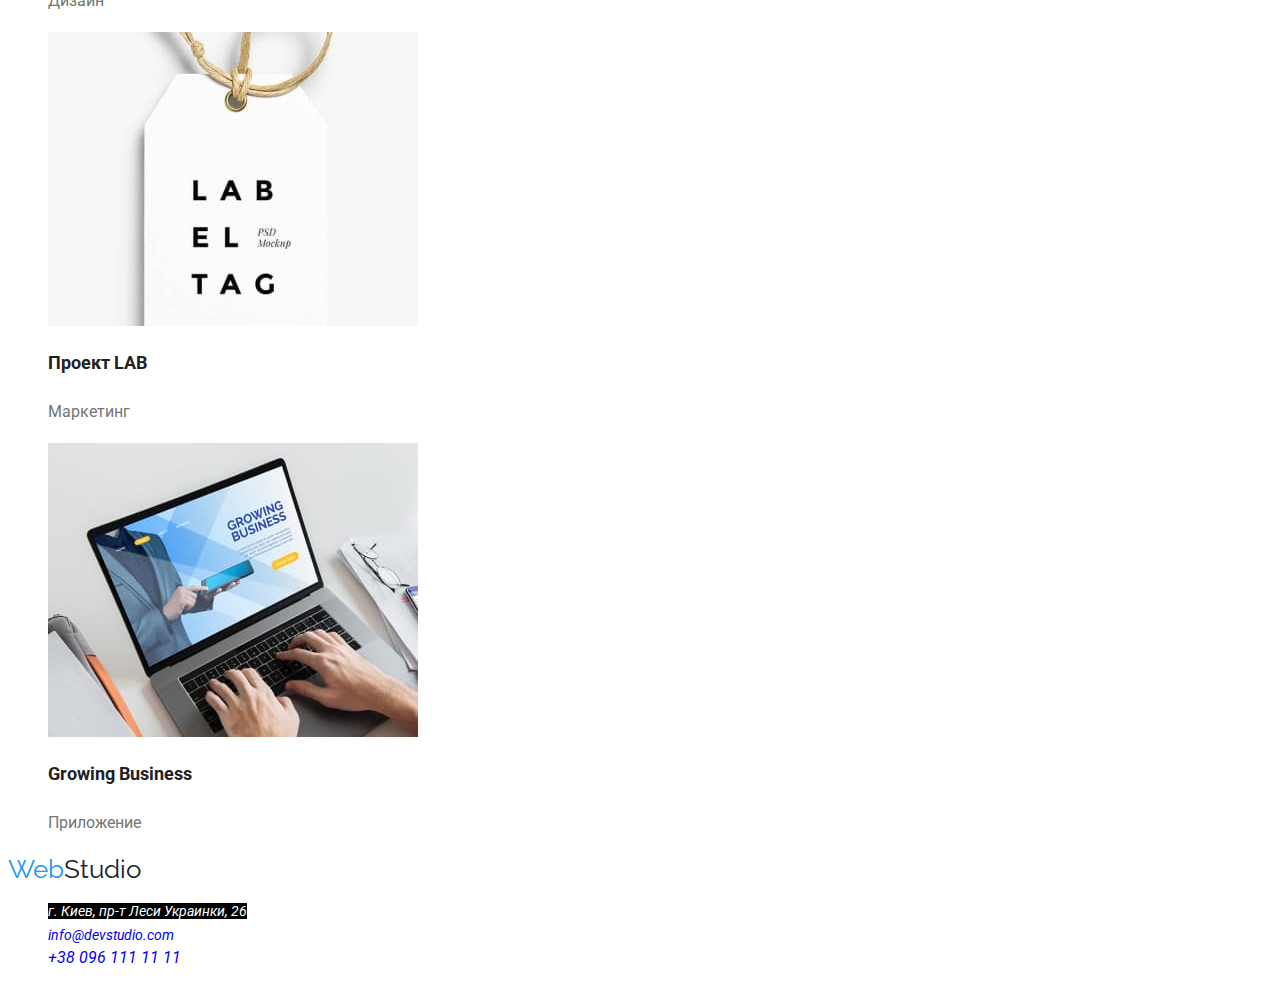
==== commit a5625163: "правки" ====
--- a/portfolio.html
+++ b/portfolio.html
@@ -17,7 +17,7 @@
     <!--шапка сайта-->
     <header>
       <nav class="site-nav">
-        <a href="/" class="logo link">Web Studio</a>
+        <a href="/" class="logo link"><span class="logo-blu">Web</span>Studio</a>
         <ul class="header">
           <li class="header-item list"><a href="./index.html" class="nav link">Студия</a></li>
           <li class="header-item list">
@@ -107,7 +107,7 @@
     </main>
     <!--подвал-->
     <footer>
-      <a href="/" class="footer-logo link">Web Studio</a>
+      <a href="/" class="footer-logo link"><span class="logo-blu">Web</span>Studio</a>
       <address>
         <ul>
           <li class="adress list">
--- a/css/styles.css
+++ b/css/styles.css
@@ -12,13 +12,7 @@
   --primery-text-color: #212121;
   --second-text-color: #757575;
   --accent-color: #2196f3;
-}
-
-body {
-  font-family: roboto, sans-serif;
-  color: #212121;
-  background-color: #ffffff;
-  font-size: 16px;
+  --adress-color: gba(255, 255, 255, 0.6)
 }
 
 .visually-hidden {
@@ -33,12 +27,7 @@
   clip-path: inset(50%);
   margin: -1px;
 }
-.logo {
-  font-family: raleway;
-  font-style: 700;
-  font-size: 26px;
-  line-height: 1.19;
-}
+
 .list {
   list-style: none;
 }
@@ -46,16 +35,54 @@
   text-decoration: none;
 }
 
+body {
+  font-family: roboto, sans-serif;
+  color: #212121;
+  background-color: #ffffff;
+  font-size: 16px;
+}
+/* -------------------------------HEADER--------------------------------- */
+.logo {
+  color: var(--primery-text-color);
+  font-family: raleway;
+  font-style: 700;
+  font-size: 26px;
+  line-height: 1.19;
+}
+.logo-blu{
+  color: var(--accent-color);
+}
+
 .site-nav .nav {
+  color: var(--primery-text-color);
   font-size: 14px;
   line-height: 1.14;
 }
-.header-tel-mail {
+.site-nav .nav:hover,
+.site-nav .nav:focus{
+  color: var(--accent-color);
+}
+.header-link-mail{
+  color: var(--primery-text-color);
   font-size: 14px;
   line-height: 1.14;
 }
-
+.header-link-mail:hover,
+.header-link-mail:focus{
+  color: var(--accent-color);
+}
+.header-link-tel{
+  color: var(--primery-text-color);
+  font-size: 14px;
+  line-height: 1.14;
+}
+.header-link-tel:hover,
+.header-link-tel:focus{
+  color: var(--accent-color);
+}
+/* -----------------------------FOOTER---------------------------------- */
 .footer-logo {
+  color: var(--primery-text-color);
   font-family: raleway;
   font-style: 700;
   font-size: 26px;
@@ -80,7 +107,7 @@
     font-size: 14px;
     line-height: 1.71;  
 }
-/*------------------------------- html------------------------------ */
+/*------------------------------- index.html------------------------------ */
 .hero {
   background-color: rgb(77, 57, 57);
 }
@@ -94,6 +121,7 @@
   color: #ffffff;
   background-color: var(--accent-color);
   font-size: 16px;
+  line-height: 1.87;
 }
 .about-title {
   font-style: 700;
@@ -122,6 +150,7 @@
 }
 /*--------------------------- portfolio.html---------------------------- */
 .button-link {
+  cursor: pointer;
   font-family: inherit;
   background-color: #f5f4fa;
   font-size: 16px;
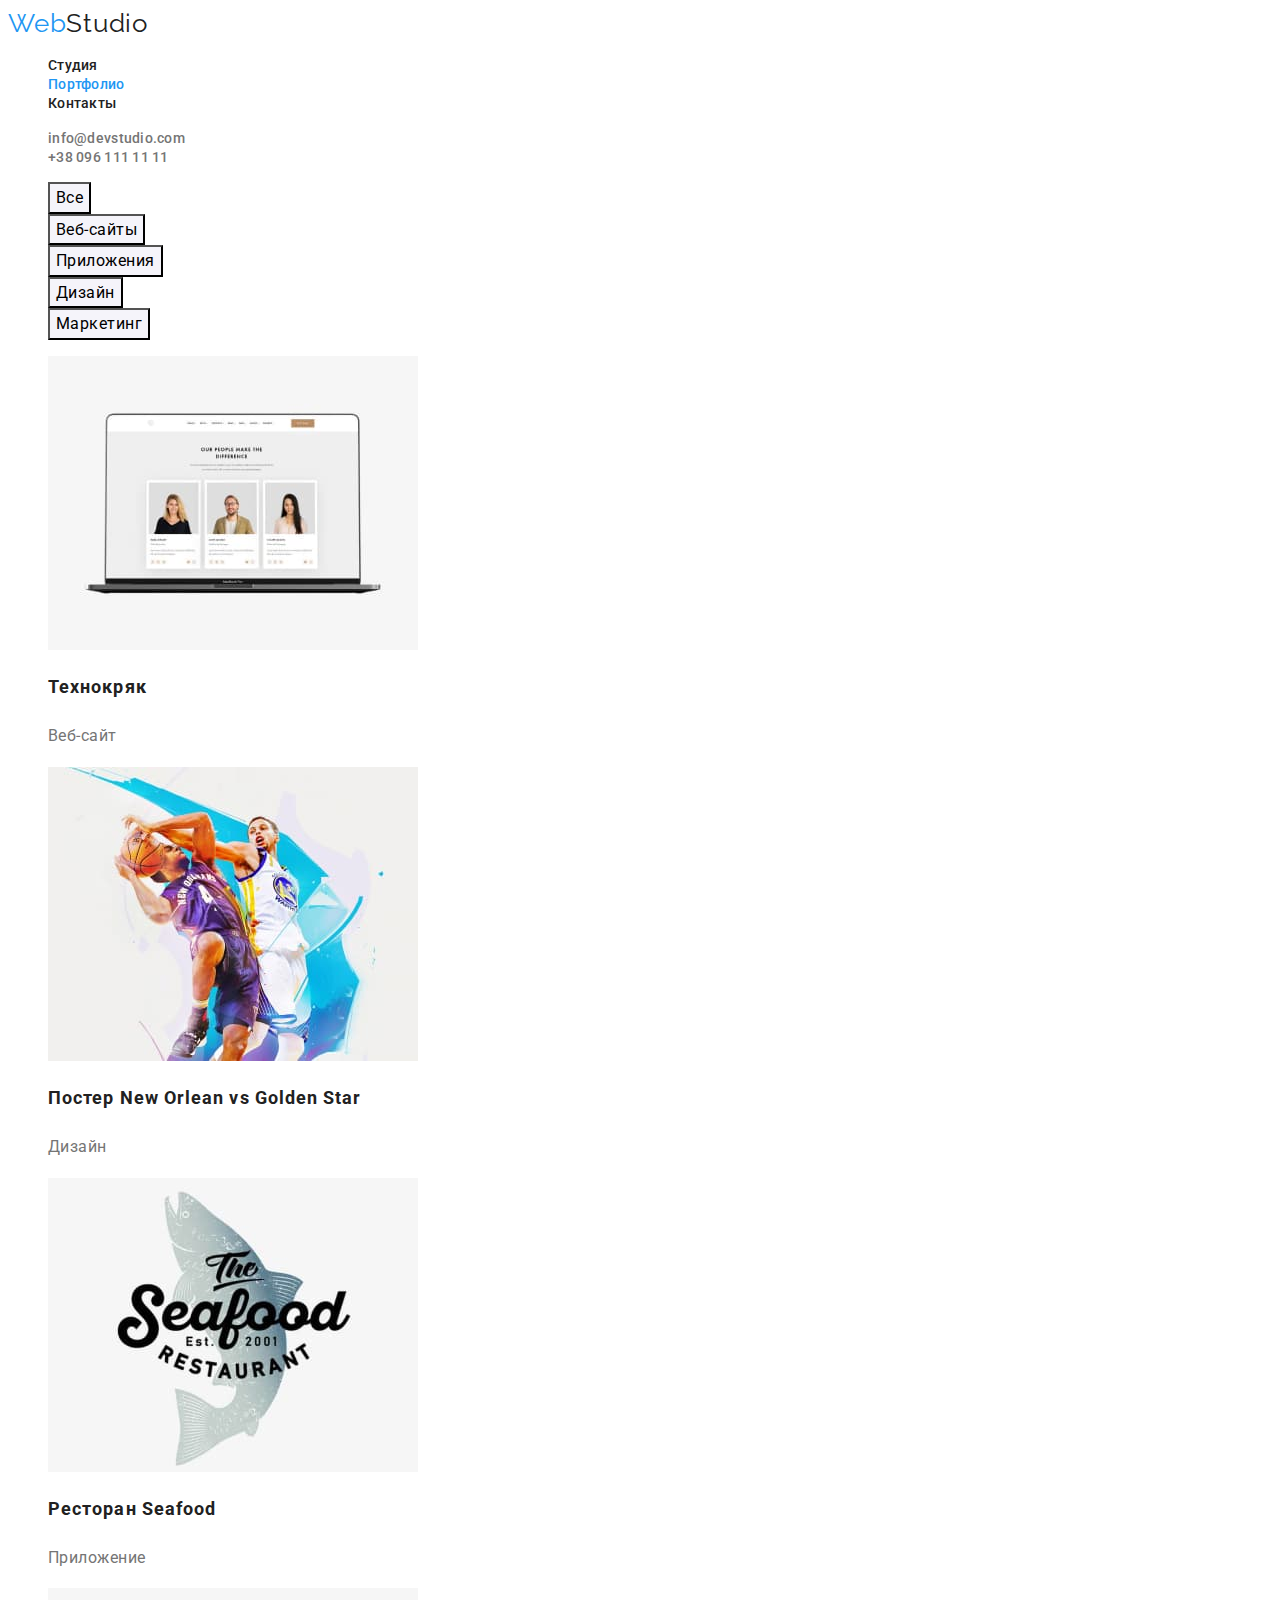
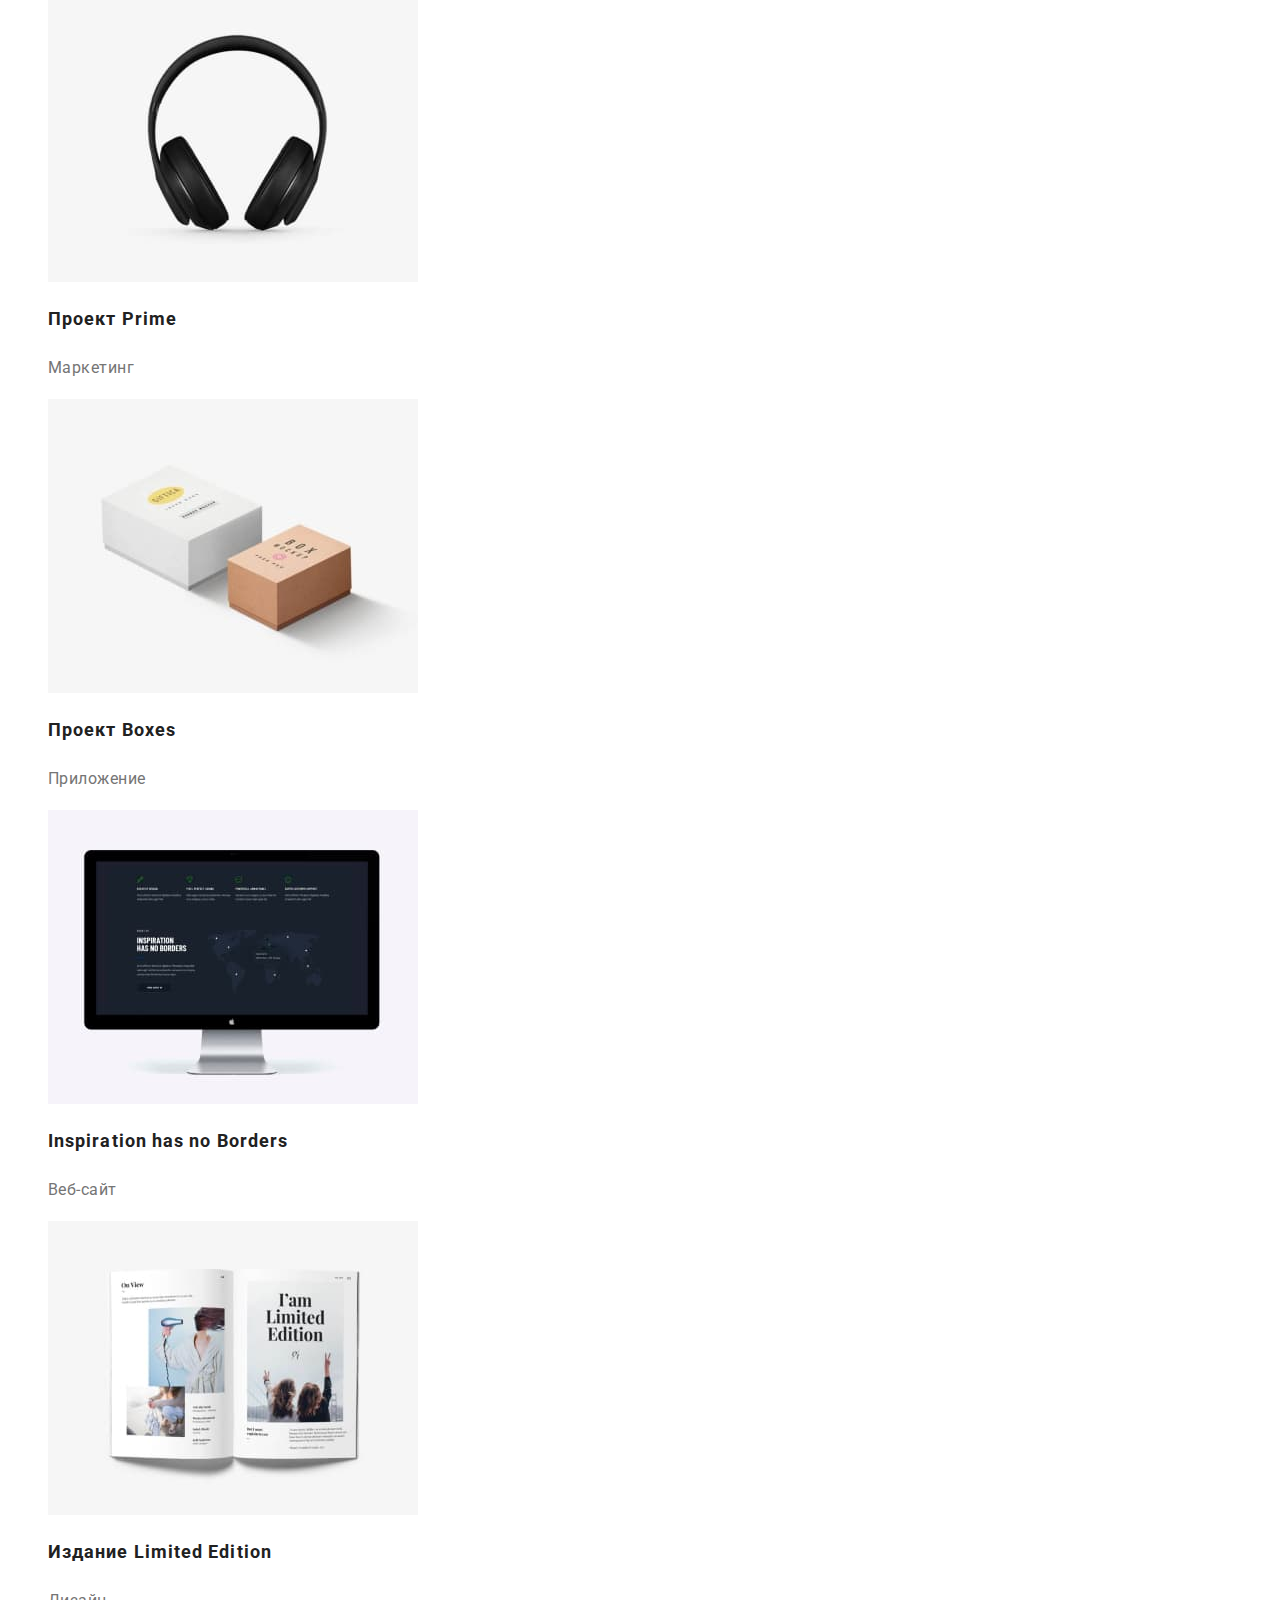
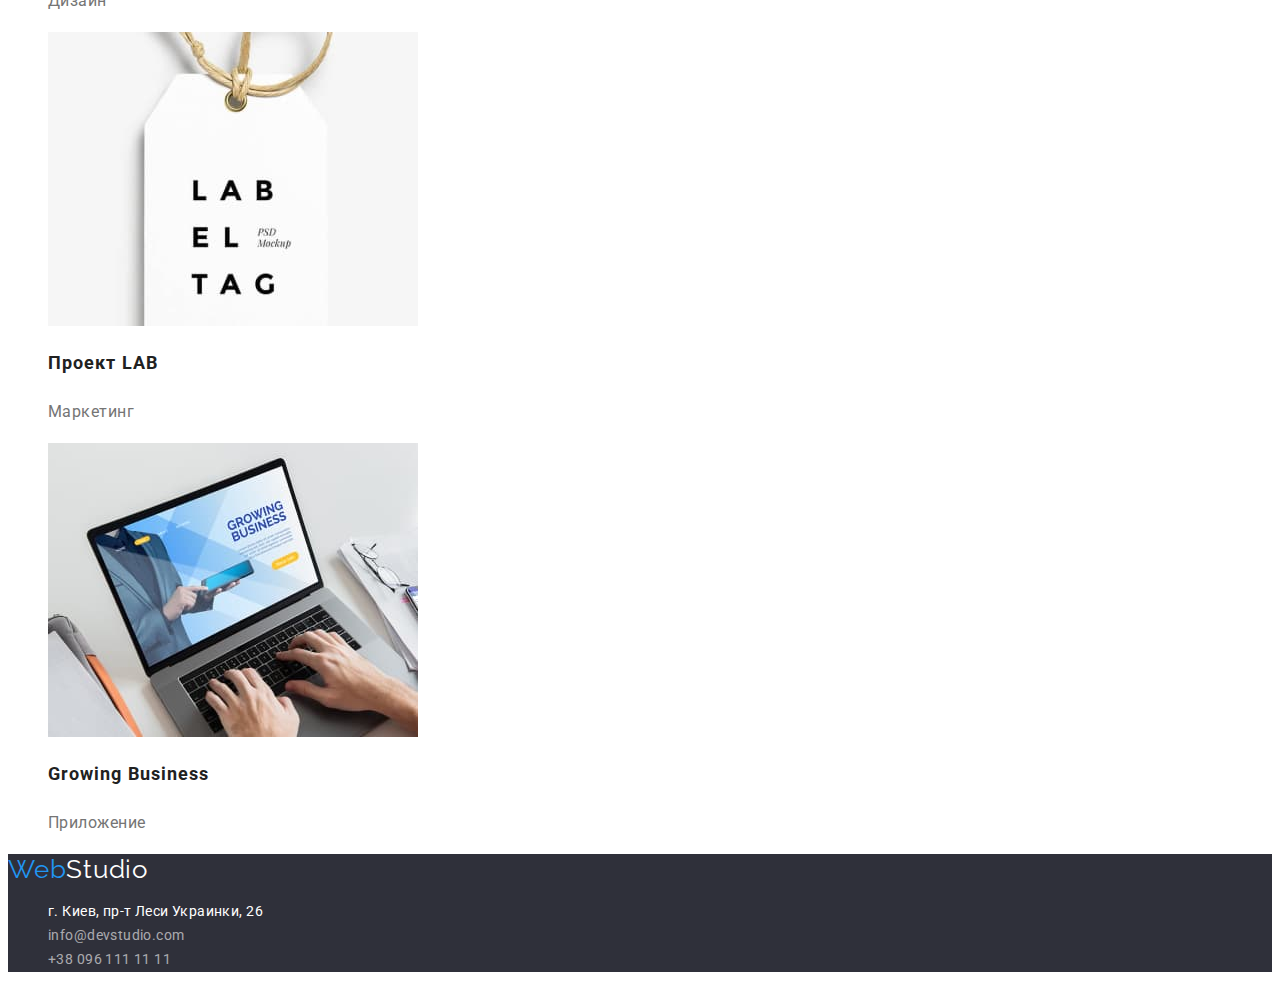
==== commit 4489512f: "правки доработка" ====
--- a/portfolio.html
+++ b/portfolio.html
@@ -19,9 +19,11 @@
       <nav class="site-nav">
         <a href="/" class="logo link"><span class="logo-blu">Web</span>Studio</a>
         <ul class="header">
-          <li class="header-item list"><a href="./index.html" class="nav link">Студия</a></li>
           <li class="header-item list">
-            <a href="./portfolio.html" class="nav link">Портфолио</a>
+            <a href="./index.html" class="nav link">Студия</a>
+          </li>
+          <li class="header-item list">
+            <a href="./portfolio.html" class="nav link current">Портфолио</a>
           </li>
           <li class="header-item list"><a href="" class="nav link">Контакты</a></li>
         </ul>
@@ -106,9 +108,11 @@
       </section>
     </main>
     <!--подвал-->
-    <footer>
-      <a href="/" class="footer-logo link"><span class="logo-blu">Web</span>Studio</a>
-      <address>
+    <footer class="footer">
+      <a href="/" class="footer-logo link"
+        ><span class="logo-blu">Web</span><span class="logo-white">Studio</span></a
+      >
+      <address class="footer-adress">
         <ul>
           <li class="adress list">
             <a
--- a/css/styles.css
+++ b/css/styles.css
@@ -12,7 +12,9 @@
   --primery-text-color: #212121;
   --second-text-color: #757575;
   --accent-color: #2196f3;
-  --adress-color: gba(255, 255, 255, 0.6)
+  --adress-color: gba(255, 255, 255, 0.6);
+  --main-color: #ffffff;
+  --footer-adress: rgba(255, 255, 255, 0.6);
 }
 
 .visually-hidden {
@@ -37,8 +39,8 @@
 
 body {
   font-family: roboto, sans-serif;
-  color: #212121;
-  background-color: #ffffff;
+  color: var(--primery-text-color);
+  background-color: var(--main-color);
   font-size: 16px;
 }
 /* -------------------------------HEADER--------------------------------- */
@@ -48,64 +50,86 @@
   font-style: 700;
   font-size: 26px;
   line-height: 1.19;
-}
-.logo-blu{
+  letter-spacing: 0.03em;
+}
+.logo-blu {
   color: var(--accent-color);
 }
 
 .site-nav .nav {
-  color: var(--primery-text-color);
-  font-size: 14px;
-  line-height: 1.14;
+  font-weight: 500;
+  color: var(--primery-text-color);
+  font-size: 14px;
+  line-height: 1.14;
+  letter-spacing: 0.02em;
 }
 .site-nav .nav:hover,
-.site-nav .nav:focus{
-  color: var(--accent-color);
-}
-.header-link-mail{
-  color: var(--primery-text-color);
-  font-size: 14px;
-  line-height: 1.14;
+.site-nav .nav:focus {
+  color: var(--accent-color);
+}
+.site-nav .nav.current {
+  color: var(--accent-color);
+}
+
+.header-link-mail {
+  font-weight: 500;
+  color: var(--second-text-color);
+  font-size: 14px;
+  line-height: 1.14;
+  letter-spacing: 0.02em;
 }
 .header-link-mail:hover,
-.header-link-mail:focus{
-  color: var(--accent-color);
-}
-.header-link-tel{
-  color: var(--primery-text-color);
-  font-size: 14px;
-  line-height: 1.14;
+.header-link-mail:focus {
+  color: var(--accent-color);
+}
+.header-link-tel {
+  font-weight: 500;
+  color: var(--second-text-color);
+  font-size: 14px;
+  line-height: 1.14;
+  letter-spacing: 0.02em;
 }
 .header-link-tel:hover,
-.header-link-tel:focus{
+.header-link-tel:focus {
   color: var(--accent-color);
 }
 /* -----------------------------FOOTER---------------------------------- */
+.footer {
+  background-color: #2f303a;
+}
+.logo-white {
+  color: var(--main-color);
+}
 .footer-logo {
   color: var(--primery-text-color);
   font-family: raleway;
   font-style: 700;
   font-size: 26px;
   line-height: 1.19;
-}
-.adress-map{
-    background-color: #000000;
-    color: #ffffff;
-    font-style: 400;
-    font-size: 14px;
-    line-height: 1.71;
+  letter-spacing: 0.03em;
+}
+.footer-adress {
+  font-style: normal;
+}
+.adress-map {
+  color: var(--main-color);
+  font-size: 14px;
+  line-height: 1.71;
+  letter-spacing: 0.03em;
 }
 .adress-mail {
-    color: rgba(255, 255, 255, 0.6)
-    font-style: 400;
-    font-size: 14px;
-    line-height: 1.71;
-}
-.adress.mob{
-    color: rgba(255, 255, 255, 0.6)
-    font-style: 400;
-    font-size: 14px;
-    line-height: 1.71;  
+  font-style: normal;
+  color: var(--footer-adress);
+  font-size: 14px;
+  line-height: 1.71;
+  letter-spacing: 0.03em;
+}
+.adress-mob {
+  font-style: normal;
+  color: var(--footer-adress);
+  font-size: 14px;
+  line-height: 1.71;
+  letter-spacing: 0.03em;
 }
 /*------------------------------- index.html------------------------------ */
 .hero {
@@ -114,39 +138,51 @@
 .hero-title {
   color: #ffffff;
   font-size: 44px;
-  line-height: 1.36px;
+  line-height: 1.36;
   text-align: center;
+  letter-spacing: 0.06em;
 }
 .btn-hero {
+  cursor: pointer;
   color: #ffffff;
   background-color: var(--accent-color);
   font-size: 16px;
   line-height: 1.87;
 }
+.section-team {
+  background-color: #f5f4fa;
+}
 .about-title {
-  font-style: 700;
-  font-size: 14px;
-  line-height: 1.14;
+  text-transform: uppercase;
+  font-weight: 700;
+  font-size: 14px;
+  line-height: 1.14;
+  letter-spacing: 0.03em;
 }
 .about-text {
   color: var(--second-text-color);
   font-size: 14px;
   line-height: 1.71;
+  letter-spacing: 0.03em;
 }
 .section-title {
   font-style: 700;
   font-size: 36px;
   line-height: 1.16;
+  letter-spacing: 0.03em;
+  text-align: center;
 }
 .section-name {
   font-style: 500;
   font-size: 16px;
   line-height: 1.18;
+  letter-spacing: 0.03em;
 }
 .section-descrp {
   color: var(--second-text-color);
-  font-style: 400;
+  font-style: normal;
   line-height: 1.18;
+  letter-spacing: 0.03em;
 }
 /*--------------------------- portfolio.html---------------------------- */
 .button-link {
@@ -155,8 +191,10 @@
   background-color: #f5f4fa;
   font-size: 16px;
   line-height: 1.6;
+  letter-spacing: 0.03em;
 }
 .button-link:hover {
+  color: #ffffff;
   background-color: var(--accent-color);
 }
 .button-link:focus {
@@ -167,10 +205,12 @@
   font-style: 700;
   font-size: 18px;
   line-height: 2;
+  letter-spacing: 0.06em;
 }
 .projects-text {
   color: var(--second-text-color);
   font-style: 400;
   font-size: 16px;
   line-height: 1.87;
-}
+  letter-spacing: 0.03em;
+}
